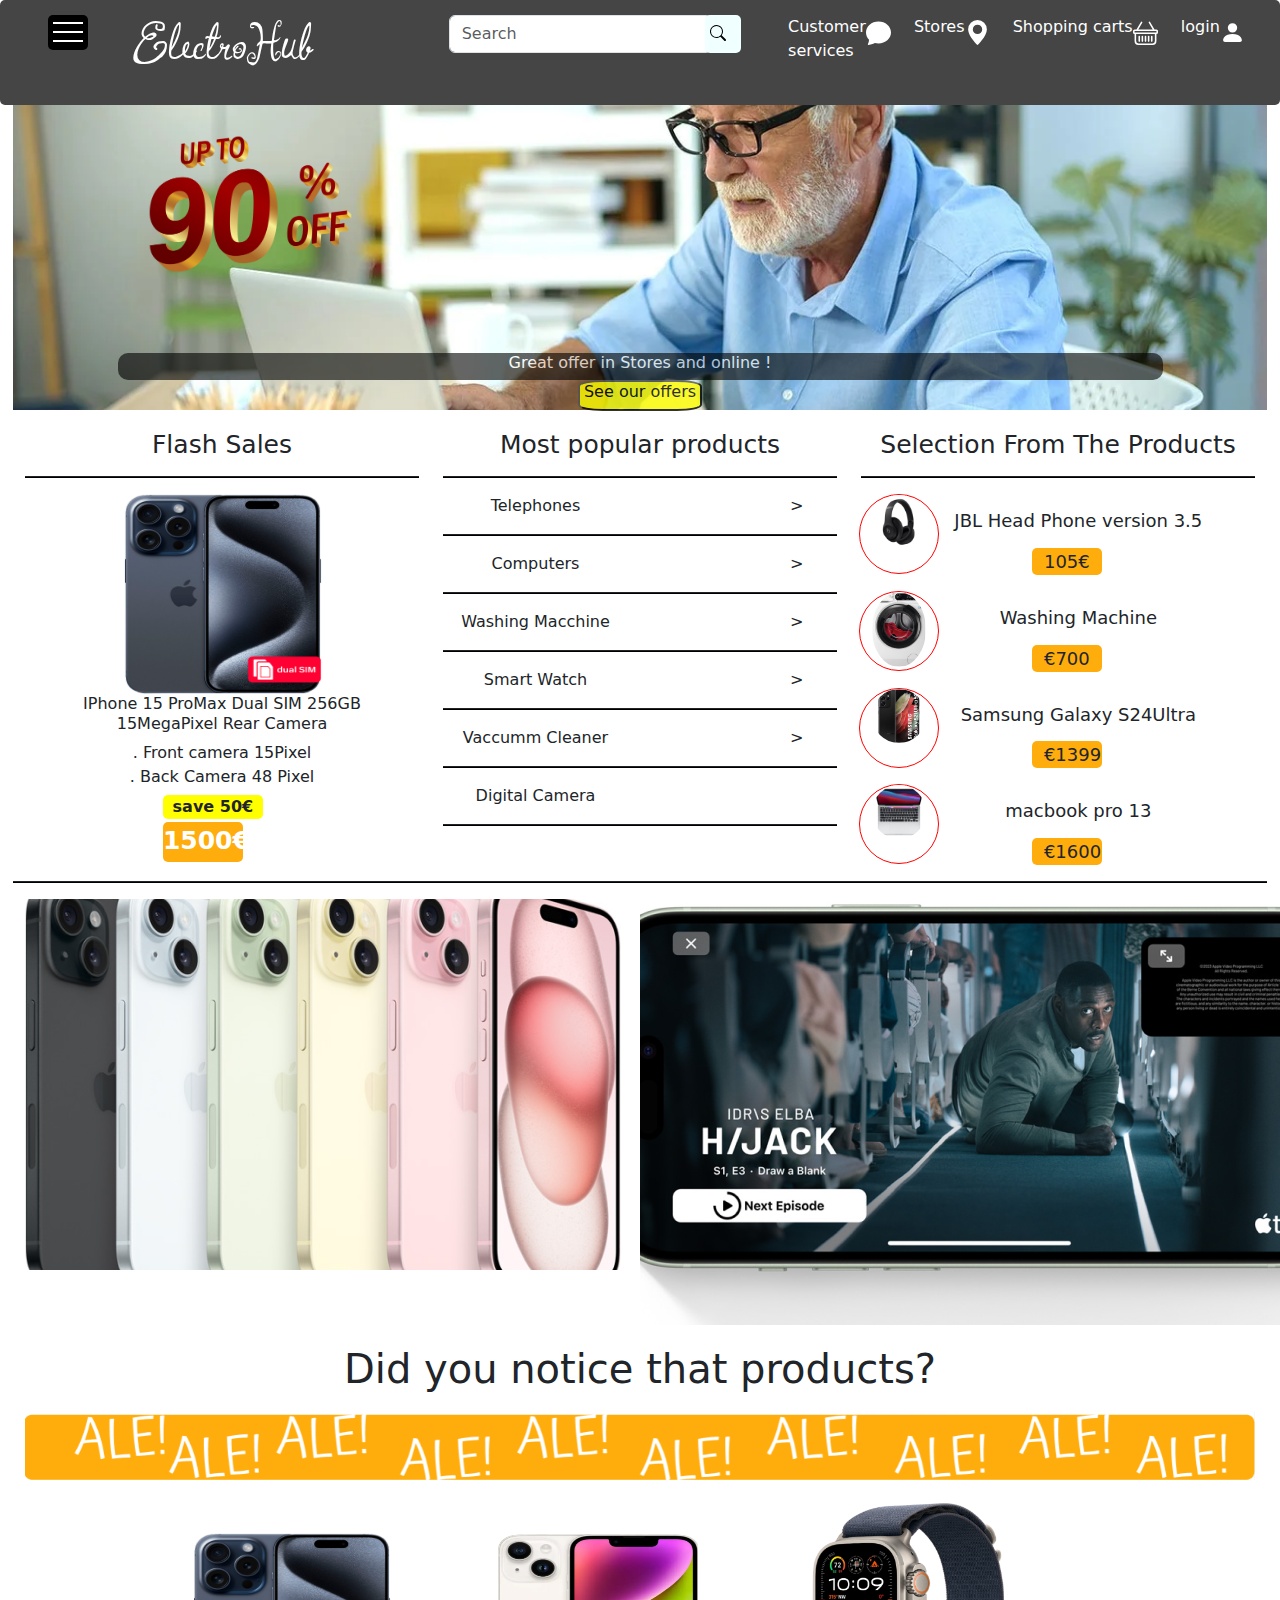
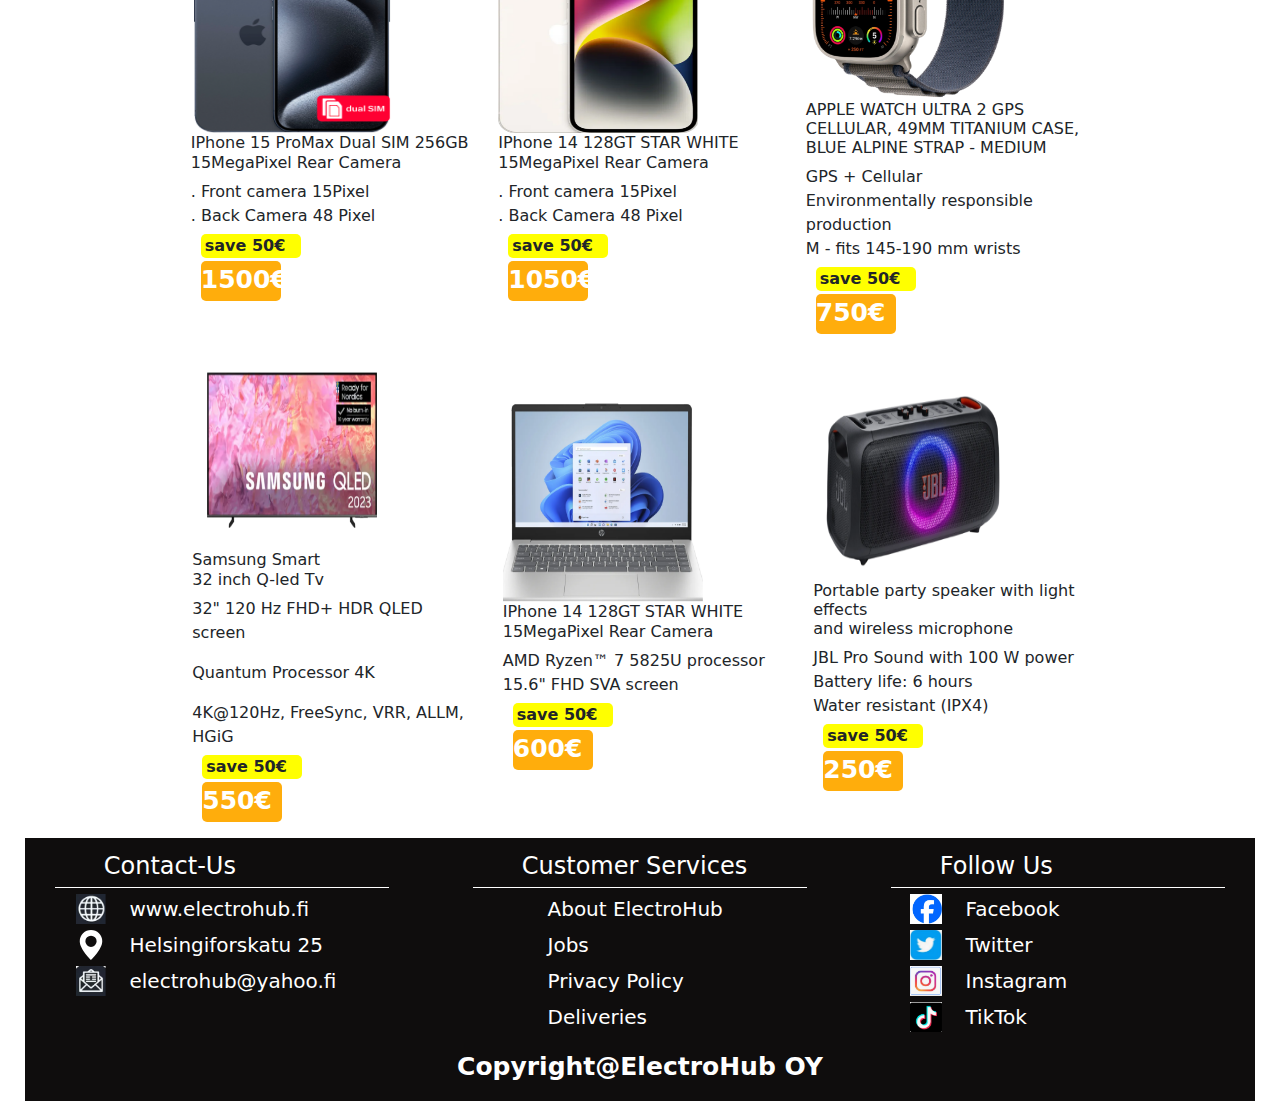
==== index.html @ 31b9b3b4 "git commiting" ====
<!DOCTYPE html>
<html lang="en">
<head>
    <meta charset="UTF-8">
    <meta name="viewport" content="width=device-width, initial-scale=1.0">
    <title>ElectroHub</title>
    <link rel="stylesheet" href="css/bootstrap.min.css">
    <link rel="stylesheet" href="css/bootstrap.css">
    <link rel="stylesheet" href="css/styles.css">
    <link rel="preconnect" href="https://fonts.googleapis.com">
    <link rel="preconnect" href="https://fonts.gstatic.com" crossorigin>
    <link href="https://fonts.googleapis.com/css2?family=Ingrid+Darling&display=swap" rel="stylesheet">
</head>
<body>

 <!-- The navigation start  -->
  <nav class="row align-content-center" id="nav">

    <!-- logo and the humburger menu -->

    <div class="col-lg-1 col-3 col-sm-1 d-flex justify-content-evenly ">
        <div class="menu-hum ">
               <div class="hmenu-line"></div> 
               <div  class="hmenu-line" ></div>
               <div  class="hmenu-line"></div>
        </div>
    </div>

    <div class="logo col-lg-3 col-5 col-sm-3"><a href="index.html">  ElectroHub</a></div> 

    <!-- adding icon form xsm screen size -->
    <div class="col-4 d-flex d-sm-none d-md-none d-lg-none d-xxl-none">
        <img src="img/person-fill.svg" alt="login option" class="navbar-menu-icon col-6">
        <img src="img/chat-fill.svg" alt="chat with customer" class="navbar-menu-icon col-6">
    </div>
      
    <!-- logo and the humburger menu end  -->

    <!-- search box start  -->

    <div class="col-lg-3 col-10 col-sm-6 ">
         <div class="serach d-flex">
          <input class="form-control me-2" type="search" placeholder="Search" aria-label="Search">
          <div id="search-icon"><img src="img/search (1).svg" alt="search icon"></div>
         </div>
    </div>
    <!-- search box end -->

    <!-- nav menu start  -->
    <div class="col-lg-5  col justify-content-evenly  d-none d-sm-none d-md-none d-lg-flex align-content-center">
         <div class="navbar-menu d-flex">
            <p> Customer <br>services</p>
            <img src="img/chat-fill.svg" alt="img of the svg" class="navbar-menu-icon">

         </div>
         <div class="navbar-menu d-flex" >
            <p>Stores</p>
            <img src="img/geo-alt-fill.svg" alt="img of the location" class="navbar-menu-icon">
         </div>
         <div class="navbar-menu d-flex">
            <p>Shopping carts</p>
            <img src="img/basket.svg" alt="the shopping cart" class="navbar-menu-icon">
         </div>
         <div class="navbar-menu d-flex">
            <p><a href="login.html">login</a></p>
            <img src="img/person-fill.svg" alt="the user login icon" class="navbar-menu-icon">
         </div>
    </div>
    <!-- nav menu end  -->

    <!-- smaller screen nav menu  -->
    <div class="col-2  d-flex d-sm-flex d-md-flex d-lg-none d-xxl-none"> 
      <img src="img/basket.svg" alt="the shopping basket" class="navbar-menu-icon">
      <img src="img/person-fill.svg" alt="login person icon" class="d-none d-sm-flex d-md-flex navbar-menu-icon">
      <img src="img/chat-fill.svg" alt="customer service" class="d-none d-sm-flex d-md-flex navbar-menu-icon">
    </div>
    <!-- smaller screen nav menu end  -->
  </nav>
<!-- Navigation bar end  -->


<!-- body code start -->
  <div id="widerscreen-space">

   <!-- landing page first row start  -->
     <div class="row text-center img-reponsive " id="landing-page-bg-img">
       <div ><img src="img/discount.png" class="img-fluid col-2  " id="discount-img" alt="discount image " ></div>
       <div class="col-10 text-center" id="h1forimg" ><h1 > Great offer in Stores and online !</h1></div>
       <div id="hello"><button ><h6>See our offers</h6></button></div>
     </div>
    <!-- landing page first row end  -->

    <!-- second row of the body start  -->
      <div class="row second-row">

        <!-- first coloum flash sales -->
        <div class="col-12 col-sm-6 col-md-6 col-lg-4  text-center">
          <h1 id="heading-of-second-row">Flash Sales</h1>
          <hr>
          <img src="img/iphone15pro.png" id="iphone" class="img-fluid" alt="Iphone 15 promax">
          <h6>IPhone 15 ProMax  Dual SIM 256GB <br>15MegaPixel Rear Camera</h6>
           <p id="items-features">. Front camera 15Pixel <br>. Back Camera 48 Pixel</p>
           <div id="prices">
            <p >save 50€</p>
           </div>
          <div>
            <p id="pricess">1500€</p>
          </div>
           

          </div>
        <!-- first column flash sales end  -->

            <!-- second  column of the row start from here  -->
        <div class="col-12 col-sm-6 col-md-6 col-lg-4 text-center second-body-second-column">
           <h1 id="heading-of-second-row">Most popular products</h1>
           <hr>
          <div class="row">
            <p class="col-6">Telephones </p>
            <p class="col-3"></p>
            <p class="col-3 click">><p>
          </div>
           <hr>
           <div class="row">
            <p class="col-6">Computers </p>
            <p class="col-3"></p>
            <p class="col-3 click">><p>
            </div>
           <hr>
           <div class="row">
            <p class="col-6">Washing Macchine </p>
            <p class="col-3"></p>
            <p class="col-3 click">><p>
            </div>
           <hr>
           <div class="row">
            <p class="col-6">Smart Watch </p>
            <p class="col-3"></p>
            <p class="col-3 click">><p>
            </div>
           <hr>
           <div class="row">
            <p class="col-6">Vaccumm Cleaner</p>
            <p class="col-3"></p>
            <p class="col-3 click">><p>
            </div>
           <hr>
           <div class="row">
            <p class="col-6">Digital Camera</p>
            <p class="col-3"></p>
            <p class="col-3 click"><a href="img/iphone.jpeg">></a><p>
            </div>
           <hr>
        </div>
        <!-- end of the second column of secornd row  -->

        <!-- start the third column of  second row  -->
        <div class="col-12 col-sm-12 col-md-12 col-lg-4 text-center">
           <h1 id="heading-of-second-row">Selection From The Products</h1>
           <hr>
           <!-- headphone and its description  -->

           <div class="row">
                <div id="ovalshape-image" class="col-4 "><img src="img/studioproheadphone.jpg" alt=" image of studio pro headphones" class="img-fluid" ></div>
                <div id="item-description"  class="col-8"> 
                  <p> <h3 >JBL Head Phone version 3.5</h3> </p>
                  <div  class="row">
                    <p class="col-4"></p>
                    <p class="col-4" id="price">105€</p>
                    <p class="col-4"></p>
                  </div>
                </div>
           </div>
             
           <!-- washing machine code  -->
           <div class="row">
             <div id="ovalshape-image" class="col-4 "><img src="img/washingMachine.png" alt=" image of studio pro washingmachine" class="img-fluid" ></div>
             <div id="item-description"  class="col-8"> 
               <p> <h3 >Washing Machine</h3> </p>
               <div  class="row">
                <p class="col-4"></p>
                <p class="col-4" id="price">€700</p>
                <p class="col-4"></p>
               </div>
             </div>
           </div>

           <!-- Samsung galaxy  -->
           <div class="row">
            <div id="ovalshape-image" class="col-4 "><img src="img/samsung.jpg" alt=" image of studio pro headphones" class="img-fluid" ></div>
            <div id="item-description"  class="col-8"> 
              <p> <h3 >Samsung Galaxy S24Ultra</h3> </p>
              <div  class="row">
               <p class="col-4"></p>
               <p class="col-4" id="price">€1399</p>
               <p class="col-4"></p>
              </div>
            </div>
          </div>

          <!-- macbook pro  -->
          <div class="row">
            <div id="ovalshape-image" class="col-4 "><img src="img/macbookpro13M18GB256GBSSD.jpg" alt=" image of macbookpro" class="img-fluid" ></div>
            <div id="item-description"  class="col-8"> 
              <p> <h3 >macbook pro 13</h3> </p>
              <div  class="row">
               <p class="col-4"></p>
               <p class="col-4" id="price">€1600</p>
               <p class="col-4"></p>
              </div>
            </div>
          </div>

        <!-- third  end of third column of the second  row -->
      
      </div>
    <!-- seond row of the body end  -->
    <hr>


    <!-- third row of the body start where is picture of phone will appear  -->
    <div class="row">
       <div class="col-lg-6 col-12 img-fluid" id="third-row-img"><img src="img/iphone2.png" alt="this is the picture of the iagepnone on landing p"></div>
       <div class="col-lg-6 d-none d-sm-none d-md-none d-lg-flex img-fluid"><img src="img/iphone3.png" alt="this is the picture of the iagepnone on landing p"></div>
    </div>
    <!-- this is the end of the third row  -->
    <div class="text-center" id="notice-products">
      <h1>Did you notice that products?</h1>
    </div>
    <div id="ale">
      <img src="img/ale.png" class="img-fluid" alt="this is the ale ale picture">
    </div>
    <!-- forth row start from here  -->
    
    <!-- forth row first column  -->
   
    <div class="row justify-content-center align-items-center " id="moving-center">
       <!-- items1 -->
      <div class="col-12 col-md-6 col-lg-3 justify-content-center align-content-center">
       <img src="img/iphone15pro.png" id="iphone" class="img-fluid" alt="Iphone 15 promax">
          <h6>IPhone 15 ProMax  Dual SIM 256GB <br>15MegaPixel Rear Camera</h6>
           <p id="items-features">. Front camera 15Pixel <br>. Back Camera 48 Pixel</p>
           <div id="tprices">
            <p >save 50€</p>
           </div>
          <div>
            <p id="tpricess">1500€</p>
          </div>
      </div>
      <!-- end first items  -->

      <!-- items 2 -->
       <div class="col-12 col-md-6 col-lg-3 justify-content-center align-content-center">
         <img src="img/APPLE IPHONE 14 128 GT STAR WHITE.png" id="iphone" class="img-fluid" alt="Iphone 14">
           <h6>IPhone 14 128GT STAR WHITE <br>15MegaPixel Rear Camera</h6>
            <p id="items-features">. Front camera 15Pixel <br>. Back Camera 48 Pixel</p>
            <div id="tprices">
             <p >save 50€</p>
            </div>
           <div>
             <p id="tpricess">1050€</p>
           </div>
       </div>
      <!-- items2 end  -->

      <!-- items3 start  -->
        <div class="col-12 col-md-6 col-lg-3 justify-content-center align-content-center">
         <img src="img/Smart-watches.png" id="iphone" class="img-fluid" alt="Smart watch">
           <h6>APPLE WATCH ULTRA 2 GPS <br>CELLULAR, 49MM TITANIUM CASE, BLUE ALPINE STRAP - MEDIUM</h6>
            <p id="items-features">GPS + Cellular <br>Environmentally responsible production<br>
              M - fits 145-190 mm wrists</p>
            <div id="tprices">
             <p >save 50€</p>
            </div>
           <div>
             <p id="tpricess">750€</p>
           </div>
       </div>

       <!-- items3 end -->
    </div>
    
    <!-- forth row end here  -->
  </div>
  <!-- fifth row of the vody start  -->
  <div class="row justify-content-center align-items-center " id="moving-center">
    <!-- items1 -->
   <div class="col-12 col-md-6 col-lg-3 justify-content-center align-content-center">
    <img src="img/tv.png" id="iphone" class="img-fluid" alt="Smart tv">
       <h6>Samsung Smart <br> 32 inch Q-led Tv</h6>
        <p id="items-features">32" 120 Hz FHD+ HDR QLED screen</p>
        <p>Quantum Processor 4K</p>
        <p>4K@120Hz, FreeSync, VRR, ALLM, HGiG</p>
        <p></p>
        <div id="tprices">
         <p >save 50€</p>
        </div>
       <div>
         <p id="tpricess">550€</p>
       </div>
   </div>
   <!-- end first items  -->

   <!-- items 2 -->
    <div class="col-12 col-md-6 col-lg-3 justify-content-center align-content-center">
      <img src="img/HP Laptop 14-em0008no 14 laptop, Win 11 .png" id="iphone" class="img-fluid" alt="Hp laptops">
        <h6>IPhone 14 128GT STAR WHITE <br>15MegaPixel Rear Camera</h6>
         <p id="items-features">AMD Ryzen™ 7 5825U processor<br>15.6" FHD SVA screen</p>
         <div id="tprices">
          <p >save 50€</p>
         </div>
        <div>
          <p id="tpricess">600€</p>
        </div>
    </div>
   <!-- items2 end  -->

   <!-- items3 start  -->
     <div class="col-12 col-md-6 col-lg-3 justify-content-center align-content-center">
      <img src="img/jbl.png" id="iphone" class="img-fluid" alt="JBL Speaker">
        <h6>Portable party speaker with light effects <br>and wireless microphone</h6>
         <p id="items-features">JBL Pro Sound with 100 W power<br>Battery life: 6 hours<br>Water resistant (IPX4)
           </p>
         <div id="tprices">
          <p >save 50€</p>
         </div>
        <div>
          <p id="tpricess">250€</p>
        </div>
    </div>

    <!-- items3 end -->
 </div>
 
  <!-- fifth row of the body end -->
<!-- end of the body -->

<!-- footer codding start -->
    <footer>
      <div class="row "> 
        <div class="col-12 col-md-6 col-lg-4" id="footer-first-row">
          <p id="footer-heading">Contact-Us</p>
         <hr id="hr">
         <!-- website link  -->
         <div  class="row " id="footer-row" >
          <p id="footer-img" class="col-3"><img src="img/Internet.png" alt="logo of internet"></p>
          <a href="index.html" id="footer-text" class="col-9">www.electrohub.fi</a>
         </div>

         <!-- location link  -->
         <div  class="row " id="footer-row" >
          <p id="footer-img" class="col-3"><img src="img/geo-alt-fill.svg" alt="logo of internet"></p>
          <a href="https://www.google.com/maps/@60.178432,24.9462784,11z?entry=ttu" id="footer-text" class="col-9">Helsingiforskatu 25</a>
         </div>
         <!-- email link  -->  
         <div  class="row " id="footer-row" >
          <p id="footer-img" class="col-3"><img src="img/Email.png" alt="logo of internet"></p>
          <a href="mailto:electrohub@yahoo.fi" id="footer-text" class="col-9">electrohub@yahoo.fi</a>
         </div>
        </div>
         <!-- finnish contact us -->
        <!-- starting customer service  -->
         
          <div class="col-12 col-md-6 col-lg-4" id="footer-first-row">
            <p id="footer-heading">Customer Services</p>
            <hr id="hr">
          
           <div  class="row " id="footer-row" >
            <p class="col-3"></p>
            <p id="footer-text" class="col-9">About ElectroHub</p>
           </div>
           <div  class="row " id="footer-row" >
            <p class="col-3"></p>
            <p id="footer-text" class="col-9">Jobs</p>
           </div>
           <div  class="row " id="footer-row" >
            <p class="col-3"></p>
            <p id="footer-text" class="col-9">Privacy Policy</p>
           </div>
           <div  class="row " id="footer-row" >
            <p class="col-3"></p>
            <p id="footer-text" class="col-9">Deliveries</p>
           </div>
          </div>
         <!-- end of the customer service  -->

         <!-- start follow us  -->
         
          <div class="col-12 col-md-6 col-lg-4" id="footer-first-row">
             <p id="footer-heading">Follow Us</p>
            <hr id="hr">
            <!-- facebook link  -->
            <div  class="row " id="footer-row" >
            <p id="footer-img" class="col-3"><img src="img/fb.png" alt="logo of internet"></p>
            <a href="index.html" id="footer-text" class="col-9">Facebook</a>
            </div>
  
           <!-- Twitweer -->
            <div  class="row " id="footer-row" >
            <p id="footer-img" class="col-3"><img src="img/twitter.png" alt="logo of internet"></p>
            <a href="https://www.google.com/maps/@60.178432,24.9462784,11z?entry=ttu" id="footer-text" class="col-9">Twitter</a>
            </div>
            <!-- Instagram   -->
            <div  class="row " id="footer-row" >
            <p id="footer-img" class="col-3"><img src="img/Instagram.png" alt="logo of internet"></p>
            <a href="mailto:electrohub@yahoo.fi" id="footer-text" class="col-9">Instagram</a>
            </div>
            <!-- tiktok -->
            <div  class="row " id="footer-row" >
            <p id="footer-img" class="col-3"><img src="img/Tiktok.png" alt="logo of internet"></p>
            <a href="mailto:electrohub@yahoo.fi" id="footer-text" class="col-9">TikTok</a>
            </div>
          </div>
         <!-- end of the follow us -->
         <div class="col-12 text-center " id="company-copyright">
          <p>Copyright@ElectroHub OY</p>
         </div>
      </div>
      
    </footer>
<!-- footer code end -->



<script src="js/bootstrap.js"></script>
<script src="js/bootstrap.min.js"></script>
</body>
</html>
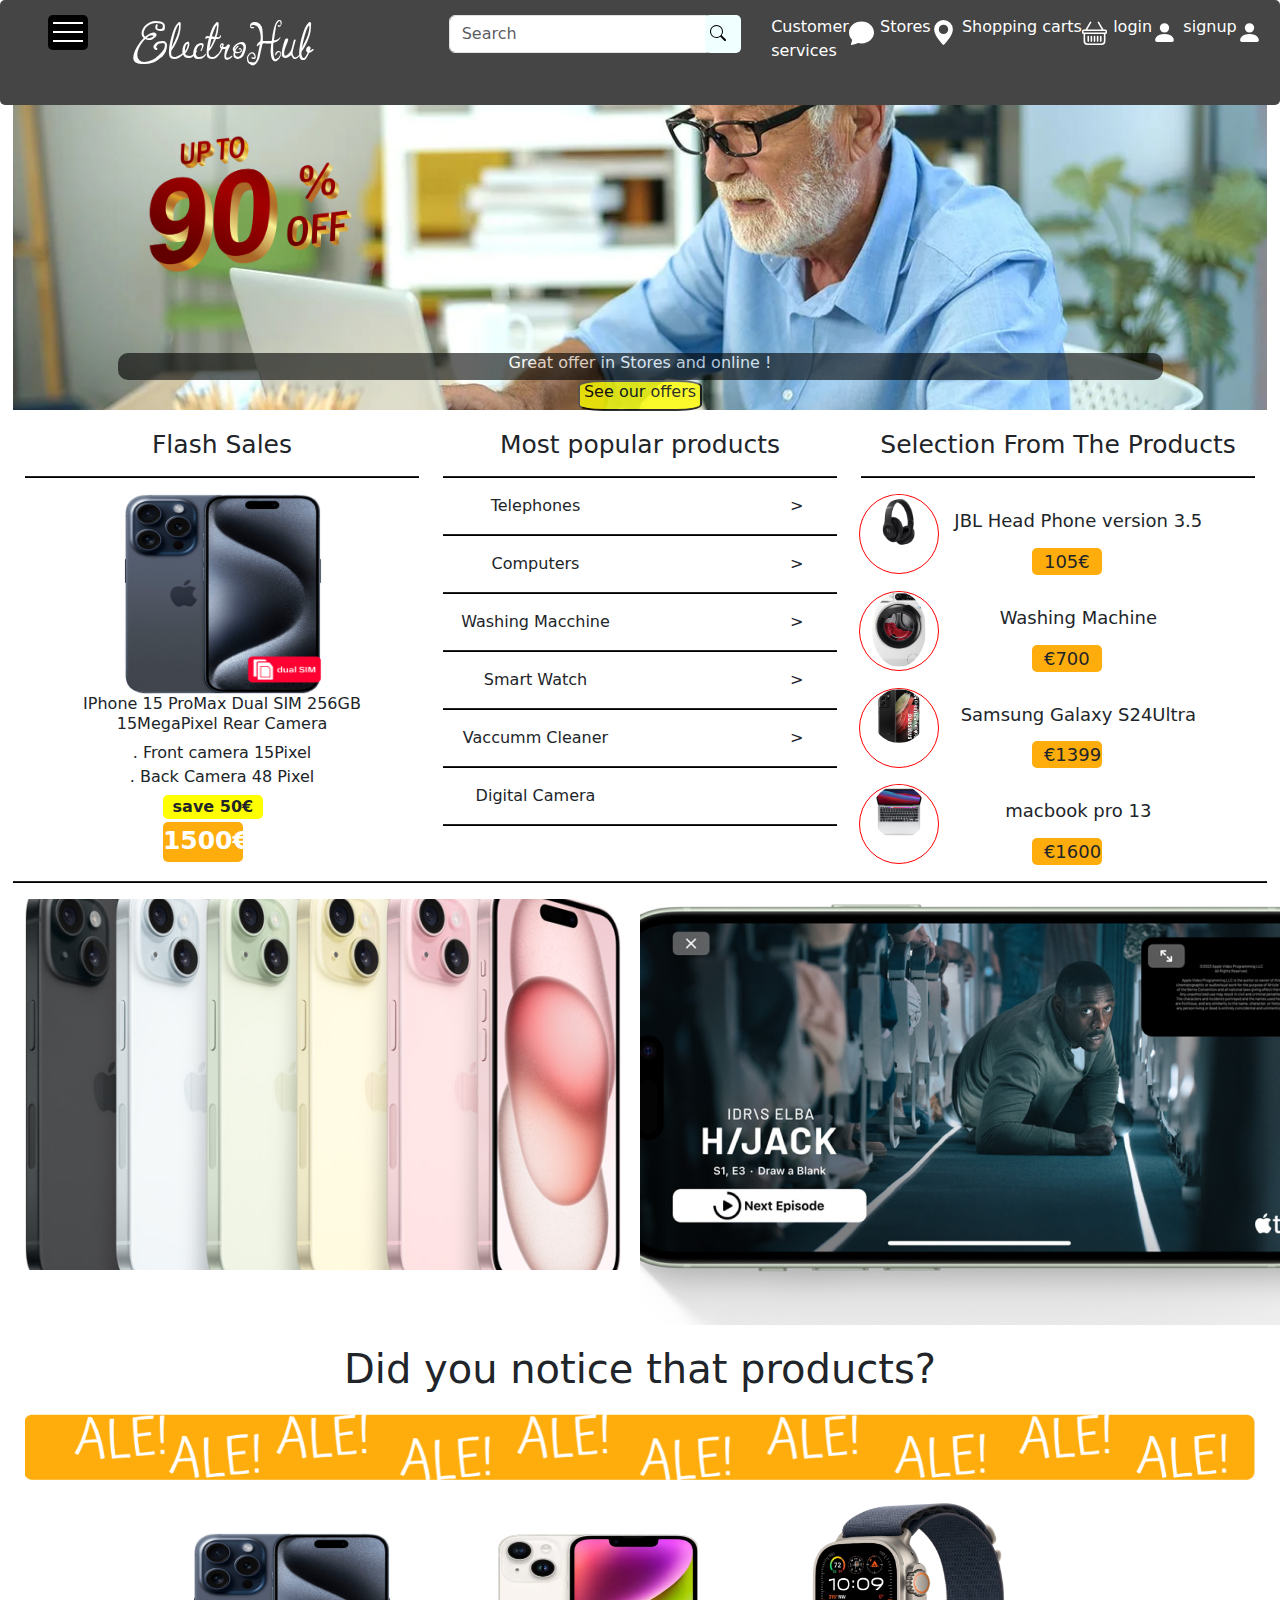
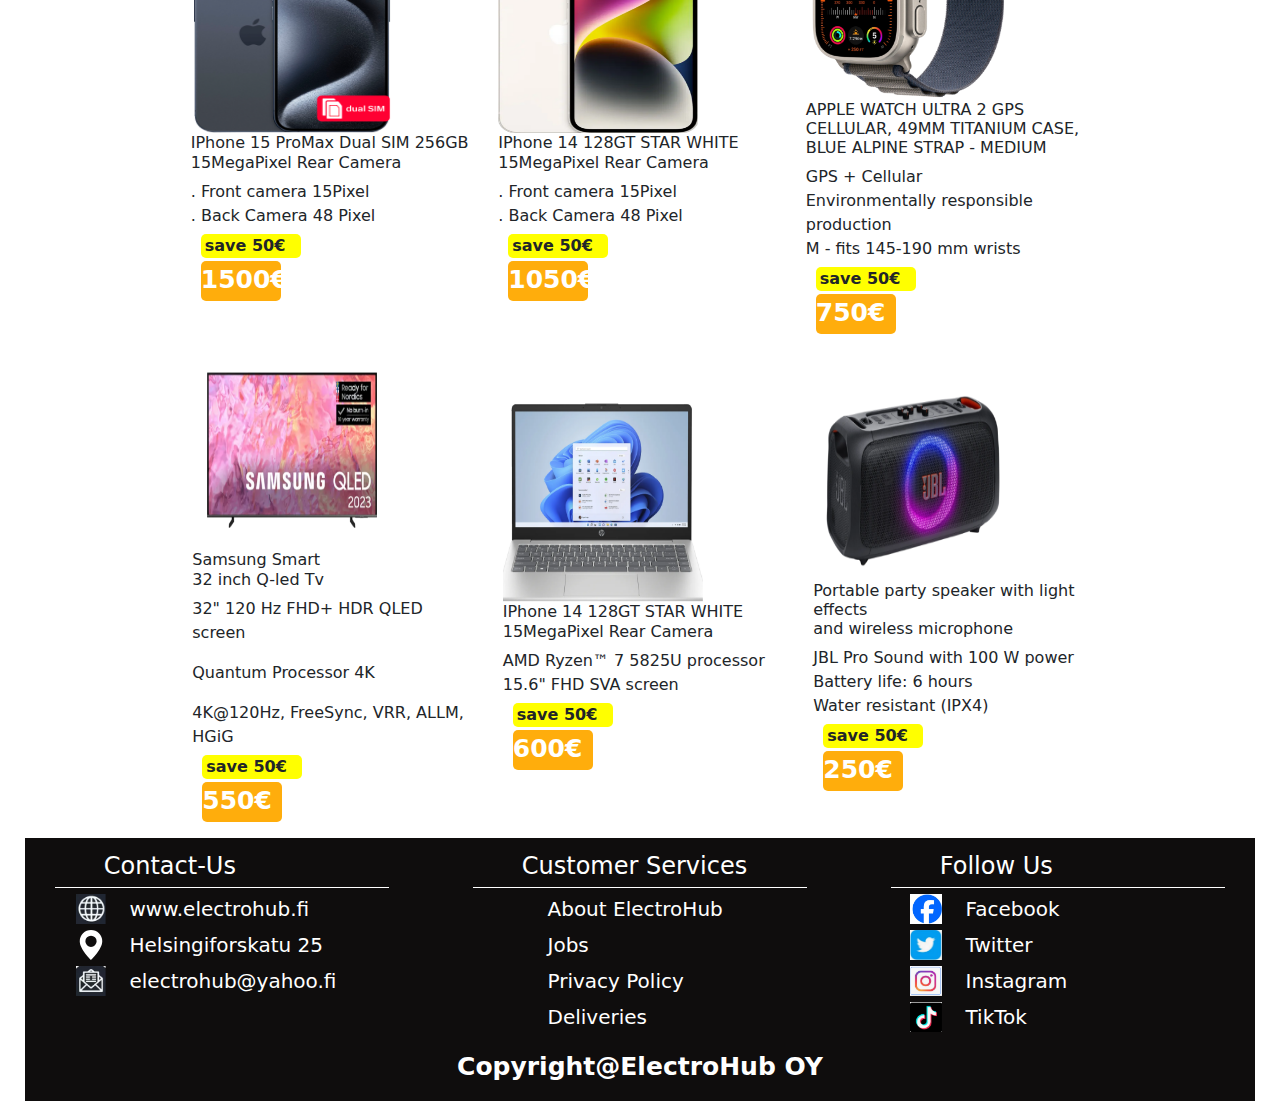
==== commit a51b8874: "all" ====
--- a/index.html
+++ b/index.html
@@ -62,9 +62,17 @@
             <img src="img/basket.svg" alt="the shopping cart" class="navbar-menu-icon">
          </div>
          <div class="navbar-menu d-flex">
-            <p><a href="login.html">login</a></p>
+            <p><a href="login.html">login</a></p> <p></p>
+          
+
             <img src="img/person-fill.svg" alt="the user login icon" class="navbar-menu-icon">
          </div>
+         <div class="navbar-menu d-flex">
+          
+          <p><a href="/Group_26-webprograming/signup.php">signup</a></p>
+
+          <img src="img/person-fill.svg" alt="the user login icon" class="navbar-menu-icon">
+       </div>
     </div>
     <!-- nav menu end  -->
 
@@ -260,6 +268,10 @@
            <div>
              <p id="tpricess">1050€</p>
            </div>
+      
+         
+           
+
        </div>
       <!-- items2 end  -->
 
@@ -424,5 +436,7 @@
 
 <script src="js/bootstrap.js"></script>
 <script src="js/bootstrap.min.js"></script>
+
+
 </body>
 </html>--- a/css/styles.css
+++ b/css/styles.css
@@ -15,7 +15,17 @@
     border-radius: 5px;
 
  }
-    
+
+  .review {
+    text-align: center;
+    margin: 20px;
+}
+
+.review-time {
+    display: block; /* ����ʹ��margin-top�����Ӹ����� */
+    margin-top: 10px;
+}
+  
 
     /* name or the logo of the company */
     .logo {
@@ -373,3 +383,30 @@
 /* end of the footer */
 
 
+/* Login page designing */
+.login-container {
+  max-width: 400px;
+  margin: 100px auto;
+  padding: 20px;
+  background-color: #fff;
+  border-radius: 8px;
+  box-shadow: 0px 0px 10px 0px rgba(0,0,0,0.1);
+}
+.login-form {
+  margin-bottom: 20px;
+}
+.login-btn {
+  background-color: #1877f2;
+  border: none;
+  margin-top: 5px;
+}
+.login-btn:hover {
+  background-color: #1466c1;
+}
+.form-group{
+  margin-top: 10px;
+}
+
+#forgetpassword >a{
+  color: #1877f2;
+}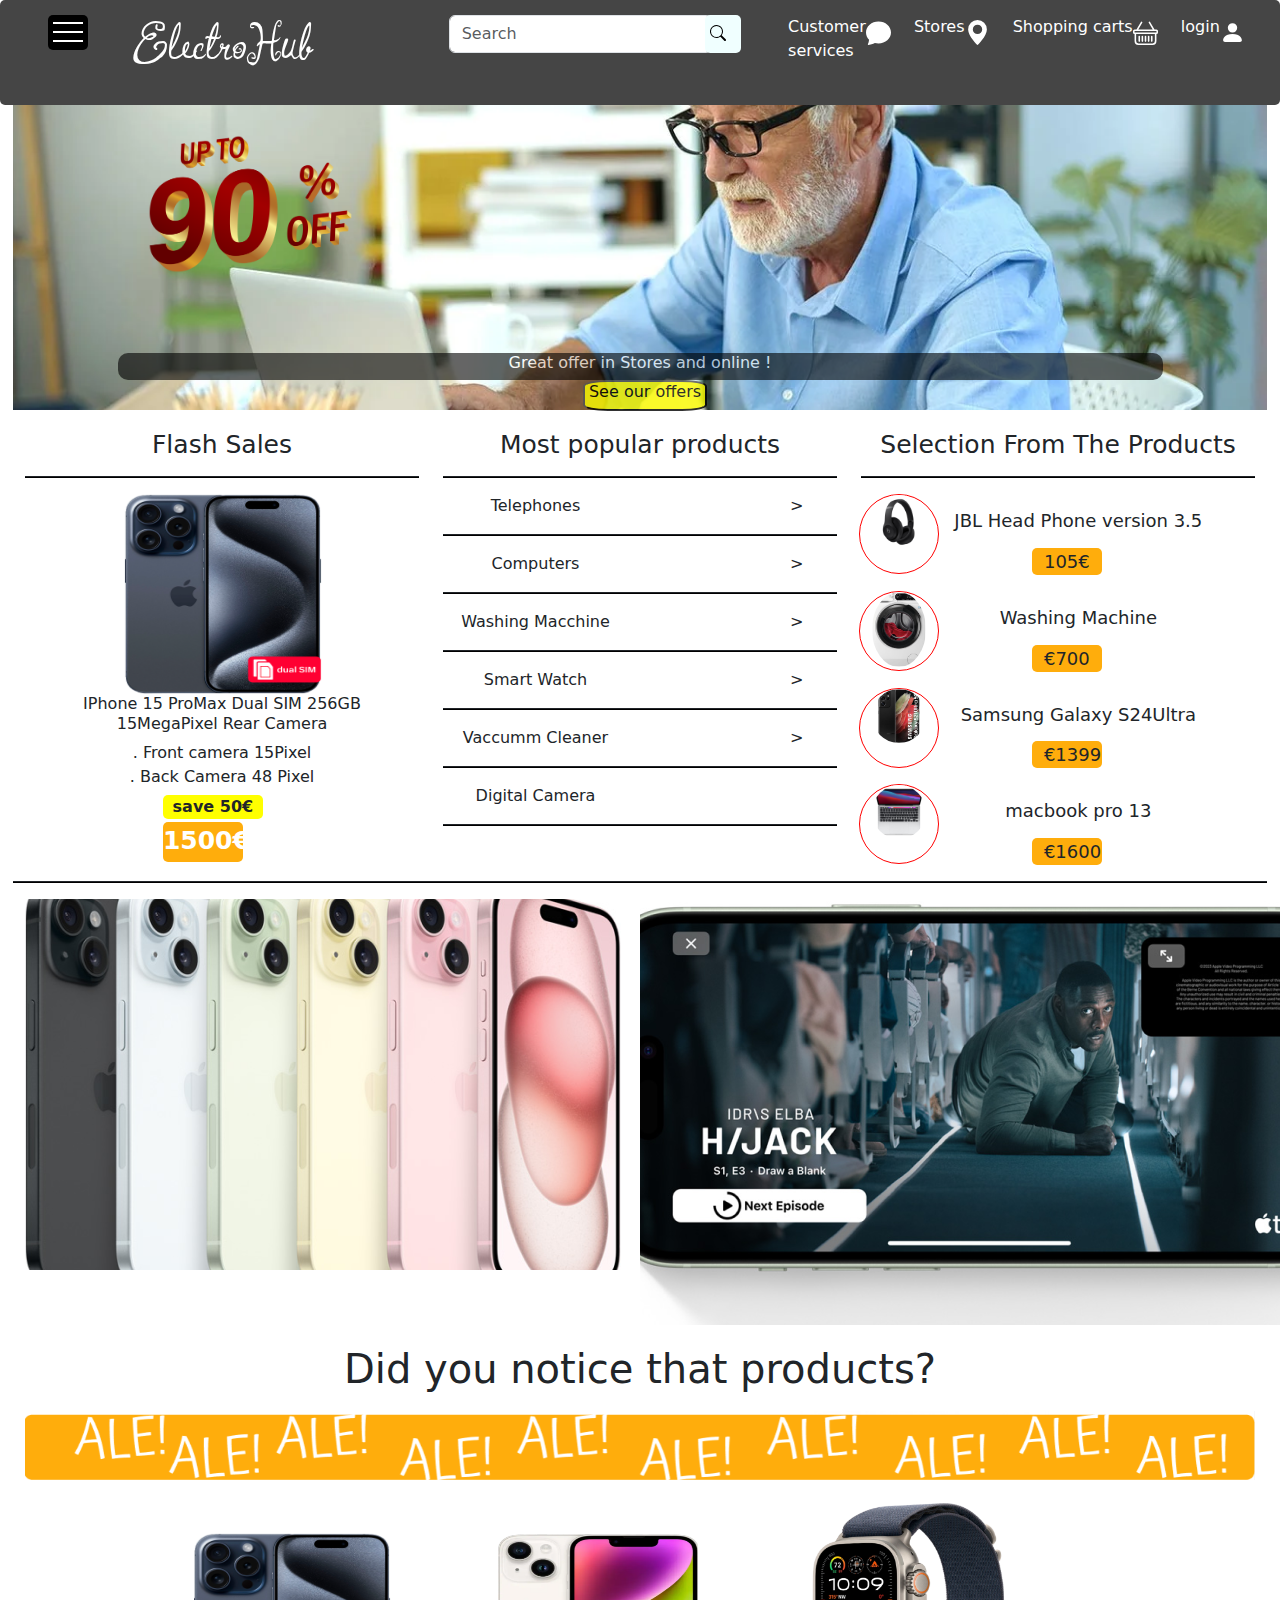
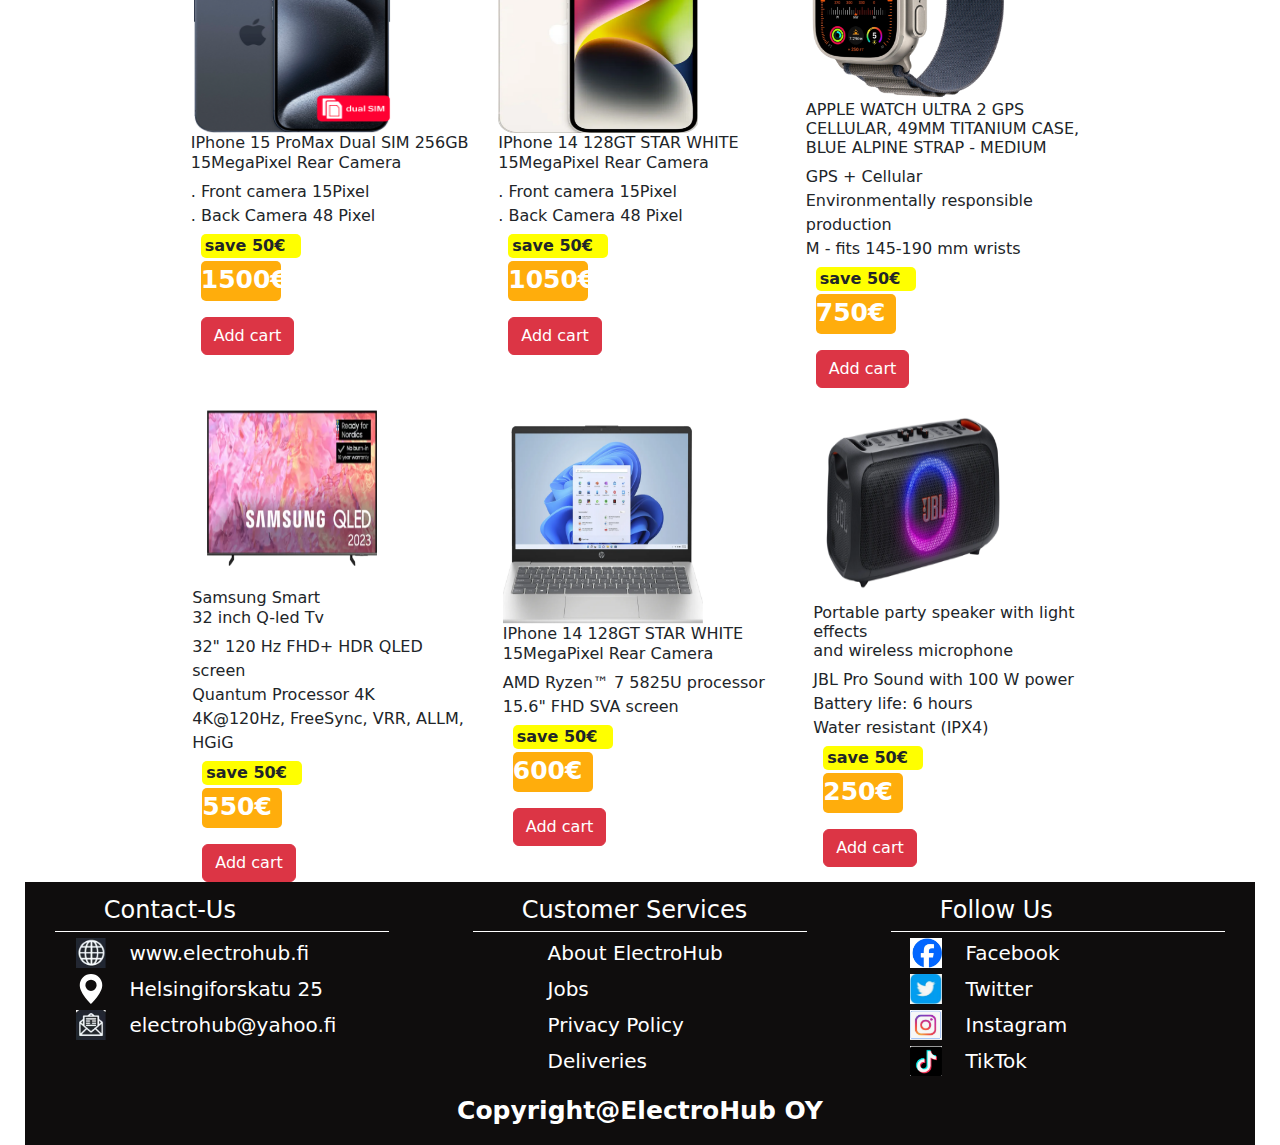
==== commit 46fa3518: "commiting" ====
--- a/index.html
+++ b/index.html
@@ -10,6 +10,18 @@
     <link rel="preconnect" href="https://fonts.googleapis.com">
     <link rel="preconnect" href="https://fonts.gstatic.com" crossorigin>
     <link href="https://fonts.googleapis.com/css2?family=Ingrid+Darling&display=swap" rel="stylesheet">
+    <style>
+   button   {
+    cursor: pointer;
+    margin-left: 10px;
+  }
+  button:active {
+    
+    transform: scale(1.1) !important; 
+    background-color: #fcfc0b !important; 
+    color: black !important;
+  }
+    </style>
 </head>
 <body>
 
@@ -49,8 +61,8 @@
     <!-- nav menu start  -->
     <div class="col-lg-5  col justify-content-evenly  d-none d-sm-none d-md-none d-lg-flex align-content-center">
          <div class="navbar-menu d-flex">
-            <p> Customer <br>services</p>
-            <img src="img/chat-fill.svg" alt="img of the svg" class="navbar-menu-icon">
+          <a href="costomer.php"><p> Customer <br>services</p></a>
+                      <img src="img/chat-fill.svg" alt="img of the svg" class="navbar-menu-icon">
 
          </div>
          <div class="navbar-menu d-flex" >
@@ -58,21 +70,13 @@
             <img src="img/geo-alt-fill.svg" alt="img of the location" class="navbar-menu-icon">
          </div>
          <div class="navbar-menu d-flex">
-            <p>Shopping carts</p>
+            <p><a href="selecteditems.php">Shopping carts</a></p>
             <img src="img/basket.svg" alt="the shopping cart" class="navbar-menu-icon">
          </div>
          <div class="navbar-menu d-flex">
-            <p><a href="login.html">login</a></p> <p></p>
-          
-
+            <p><a href="login.php">login</a></p>
             <img src="img/person-fill.svg" alt="the user login icon" class="navbar-menu-icon">
          </div>
-         <div class="navbar-menu d-flex">
-          
-          <p><a href="/Group_26-webprograming/signup.php">signup</a></p>
-
-          <img src="img/person-fill.svg" alt="the user login icon" class="navbar-menu-icon">
-       </div>
     </div>
     <!-- nav menu end  -->
 
@@ -226,6 +230,7 @@
     <hr>
 
 
+
     <!-- third row of the body start where is picture of phone will appear  -->
     <div class="row">
        <div class="col-lg-6 col-12 img-fluid" id="third-row-img"><img src="img/iphone2.png" alt="this is the picture of the iagepnone on landing p"></div>
@@ -244,50 +249,77 @@
    
     <div class="row justify-content-center align-items-center " id="moving-center">
        <!-- items1 -->
+
+      
       <div class="col-12 col-md-6 col-lg-3 justify-content-center align-content-center">
-       <img src="img/iphone15pro.png" id="iphone" class="img-fluid" alt="Iphone 15 promax">
-          <h6>IPhone 15 ProMax  Dual SIM 256GB <br>15MegaPixel Rear Camera</h6>
-           <p id="items-features">. Front camera 15Pixel <br>. Back Camera 48 Pixel</p>
+        <form class="addItems" action="cart.php" method="POST">
+       <img src="img/iphone15pro.png" id="iphone" class="img-fluid" alt="Iphone 15 promax" name="img">
+          <h6 id="description1">IPhone 15 ProMax  Dual SIM 256GB <br>15MegaPixel Rear Camera</h6>
+          <input type="hidden" name="items[1][description]" value="IPhone 15 ProMax  Dual SIM 256GB 15MegaPixel Rear Camera">
+           <p id="items-features" name="features">. Front camera 15Pixel <br>. Back Camera 48 Pixel</p>
            <div id="tprices">
-            <p >save 50€</p>
+            <p  >save 50€</p>
            </div>
           <div>
             <p id="tpricess">1500€</p>
-          </div>
+            <input type="hidden" name="items[1][price]" value="1500">
+          </div>
+          <button type="submit" class="btn btn-danger" name="submit">Add cart</button>
+        </form>
       </div>
+     
+     
       <!-- end first items  -->
 
       <!-- items 2 -->
+     
        <div class="col-12 col-md-6 col-lg-3 justify-content-center align-content-center">
-         <img src="img/APPLE IPHONE 14 128 GT STAR WHITE.png" id="iphone" class="img-fluid" alt="Iphone 14">
-           <h6>IPhone 14 128GT STAR WHITE <br>15MegaPixel Rear Camera</h6>
-            <p id="items-features">. Front camera 15Pixel <br>. Back Camera 48 Pixel</p>
+        <form class="addItems" action="cart.php" method="POST">
+
+         <img src="img/APPLE IPHONE 14 128 GT STAR WHITE.png" id="iphone" class="img-fluid" alt="Iphone 14" name="img">
+           <h6  id="description2">IPhone 14 128GT STAR WHITE <br>15MegaPixel Rear Camera</h6>
+           <input type="hidden" name="items[2][description]" value="IPhone 14 128GT STAR WHITE <br>15MegaPixel Rear Camera">
+
+            <p id="items-features" name="features">. Front camera 15Pixel <br>. Back Camera 48 Pixel</p>
             <div id="tprices">
              <p >save 50€</p>
             </div>
            <div>
              <p id="tpricess">1050€</p>
-           </div>
-      
-         
+             <input type="hidden" name="price" id="price_input">
+             <input type="hidden" name="items[2][price]" value="1050">
+           </div>
+           <button type="submit" class="btn btn-danger" name="submit">Add cart</button>
+          </form>
+       </div>
+      
+      <!-- items2 end  -->
+
+      <!-- items3 start  -->
+
+      
+        <div class="col-12 col-md-6 col-lg-3 justify-content-center align-content-center">
+          <form class="addItems" action="cart.php" method="POST">
            
 
-       </div>
-      <!-- items2 end  -->
-
-      <!-- items3 start  -->
-        <div class="col-12 col-md-6 col-lg-3 justify-content-center align-content-center">
-         <img src="img/Smart-watches.png" id="iphone" class="img-fluid" alt="Smart watch">
-           <h6>APPLE WATCH ULTRA 2 GPS <br>CELLULAR, 49MM TITANIUM CASE, BLUE ALPINE STRAP - MEDIUM</h6>
-            <p id="items-features">GPS + Cellular <br>Environmentally responsible production<br>
+         <img src="img/Smart-watches.png" id="iphone" class="img-fluid" alt="Smart watch" name="img">
+           <h6 id="description3">APPLE WATCH ULTRA 2 GPS <br>CELLULAR, 49MM TITANIUM CASE, BLUE ALPINE STRAP - MEDIUM</h6>
+           <input type="hidden" name="items[3][description]" value="APPLE WATCH ULTRA 2 GPS <br>CELLULAR, 49MM TITANIUM CASE, BLUE ALPINE STRAP - MEDIUM">
+
+            <p id="items-features" name="features">GPS + Cellular <br>Environmentally responsible production<br>
               M - fits 145-190 mm wrists</p>
             <div id="tprices">
              <p >save 50€</p>
             </div>
            <div>
-             <p id="tpricess">750€</p>
-           </div>
+             <p id="tpricess" name="price">750€</p>
+             <input type="hidden" name="items[3][price]" value="750">
+           </div>
+           <button type="submit" class="btn btn-danger" name="submit">Add cart</button>
+          </form>
        </div>
+
+      
 
        <!-- items3 end -->
     </div>
@@ -297,40 +329,62 @@
   <!-- fifth row of the vody start  -->
   <div class="row justify-content-center align-items-center " id="moving-center">
     <!-- items1 -->
+    
    <div class="col-12 col-md-6 col-lg-3 justify-content-center align-content-center">
-    <img src="img/tv.png" id="iphone" class="img-fluid" alt="Smart tv">
-       <h6>Samsung Smart <br> 32 inch Q-led Tv</h6>
-        <p id="items-features">32" 120 Hz FHD+ HDR QLED screen</p>
-        <p>Quantum Processor 4K</p>
-        <p>4K@120Hz, FreeSync, VRR, ALLM, HGiG</p>
+    <form class="addItems" action="cart.php" method="POST">
+    <img src="img/tv.png" id="iphone" class="img-fluid img" alt="Smart tv" >
+    <input type="hidden" name="img4" id="img_input">
+
+       <h6 id="description4">Samsung Smart <br> 32 inch Q-led Tv</h6>
+       <input type="hidden" name="items[4][description]" value="Samsung Smart <br> 32 inch Q-led Tv">
+       <p id="items-features" name="features">32" 120 Hz FHD+ HDR QLED screen <br>
+        Quantum Processor 4K <br>
+        4K@120Hz, FreeSync, VRR, ALLM, HGiG 
+       </p>
         <p></p>
         <div id="tprices">
-         <p >save 50€</p>
+         <p id="discounts">save 50€</p>
+         <input type="hidden" name="discount" id="discount_input">
         </div>
        <div>
-         <p id="tpricess">550€</p>
-       </div>
+         <p id="tpricess"  class="tpricess" >550€</p>
+         <input type="hidden" name="items[4][price]" value="550">
+        </div>
+       <button type="submit" class="btn btn-danger" name="submit">Add cart</button>
+      </form>
    </div>
+  
    <!-- end first items  -->
 
    <!-- items 2 -->
     <div class="col-12 col-md-6 col-lg-3 justify-content-center align-content-center">
+      <form class="addItems" action="cart.php" method="POST">
       <img src="img/HP Laptop 14-em0008no 14 laptop, Win 11 .png" id="iphone" class="img-fluid" alt="Hp laptops">
-        <h6>IPhone 14 128GT STAR WHITE <br>15MegaPixel Rear Camera</h6>
-         <p id="items-features">AMD Ryzen™ 7 5825U processor<br>15.6" FHD SVA screen</p>
+
+        <h6 id="description5">IPhone 14 128GT STAR WHITE <br>15MegaPixel Rear Camera</h6>
+        <input type="hidden" name="items[5][description]" value="IPhone 14 128GT STAR WHITE <br>15MegaPixel Rear Camera">
+        <p id="items-features">AMD Ryzen™ 7 5825U processor<br>15.6" FHD SVA screen</p>
          <div id="tprices">
           <p >save 50€</p>
          </div>
         <div>
           <p id="tpricess">600€</p>
-        </div>
+          <input type="hidden" name="items[5][price]" value="600">
+        </div>
+        <button type="submit" class="btn btn-danger" name="submit5">Add cart</button>
+      </form>
     </div>
    <!-- items2 end  -->
 
    <!-- items3 start  -->
      <div class="col-12 col-md-6 col-lg-3 justify-content-center align-content-center">
+      <form class="addItems" action="cart.php" method="POST">
       <img src="img/jbl.png" id="iphone" class="img-fluid" alt="JBL Speaker">
-        <h6>Portable party speaker with light effects <br>and wireless microphone</h6>
+        <h6 id="description6">Portable party speaker with light effects <br>and wireless microphone</h6>
+        <input type="hidden" name="items[6][description]" value="Portable party speaker with light effects <br>and wireless microphone">
+
+        <input type="hidden" name="description6" id="description_input">
+
          <p id="items-features">JBL Pro Sound with 100 W power<br>Battery life: 6 hours<br>Water resistant (IPX4)
            </p>
          <div id="tprices">
@@ -338,7 +392,10 @@
          </div>
         <div>
           <p id="tpricess">250€</p>
-        </div>
+          <input type="hidden" name="items[6][price]" value="250">
+        </div>
+        <button type="submit" class="btn btn-danger" name="submit6">Add cart</button>
+      </form>
     </div>
 
     <!-- items3 end -->
@@ -436,6 +493,8 @@
 
 <script src="js/bootstrap.js"></script>
 <script src="js/bootstrap.min.js"></script>
+<script src="datavalidation.js"></script>
+
 
 
 </body>
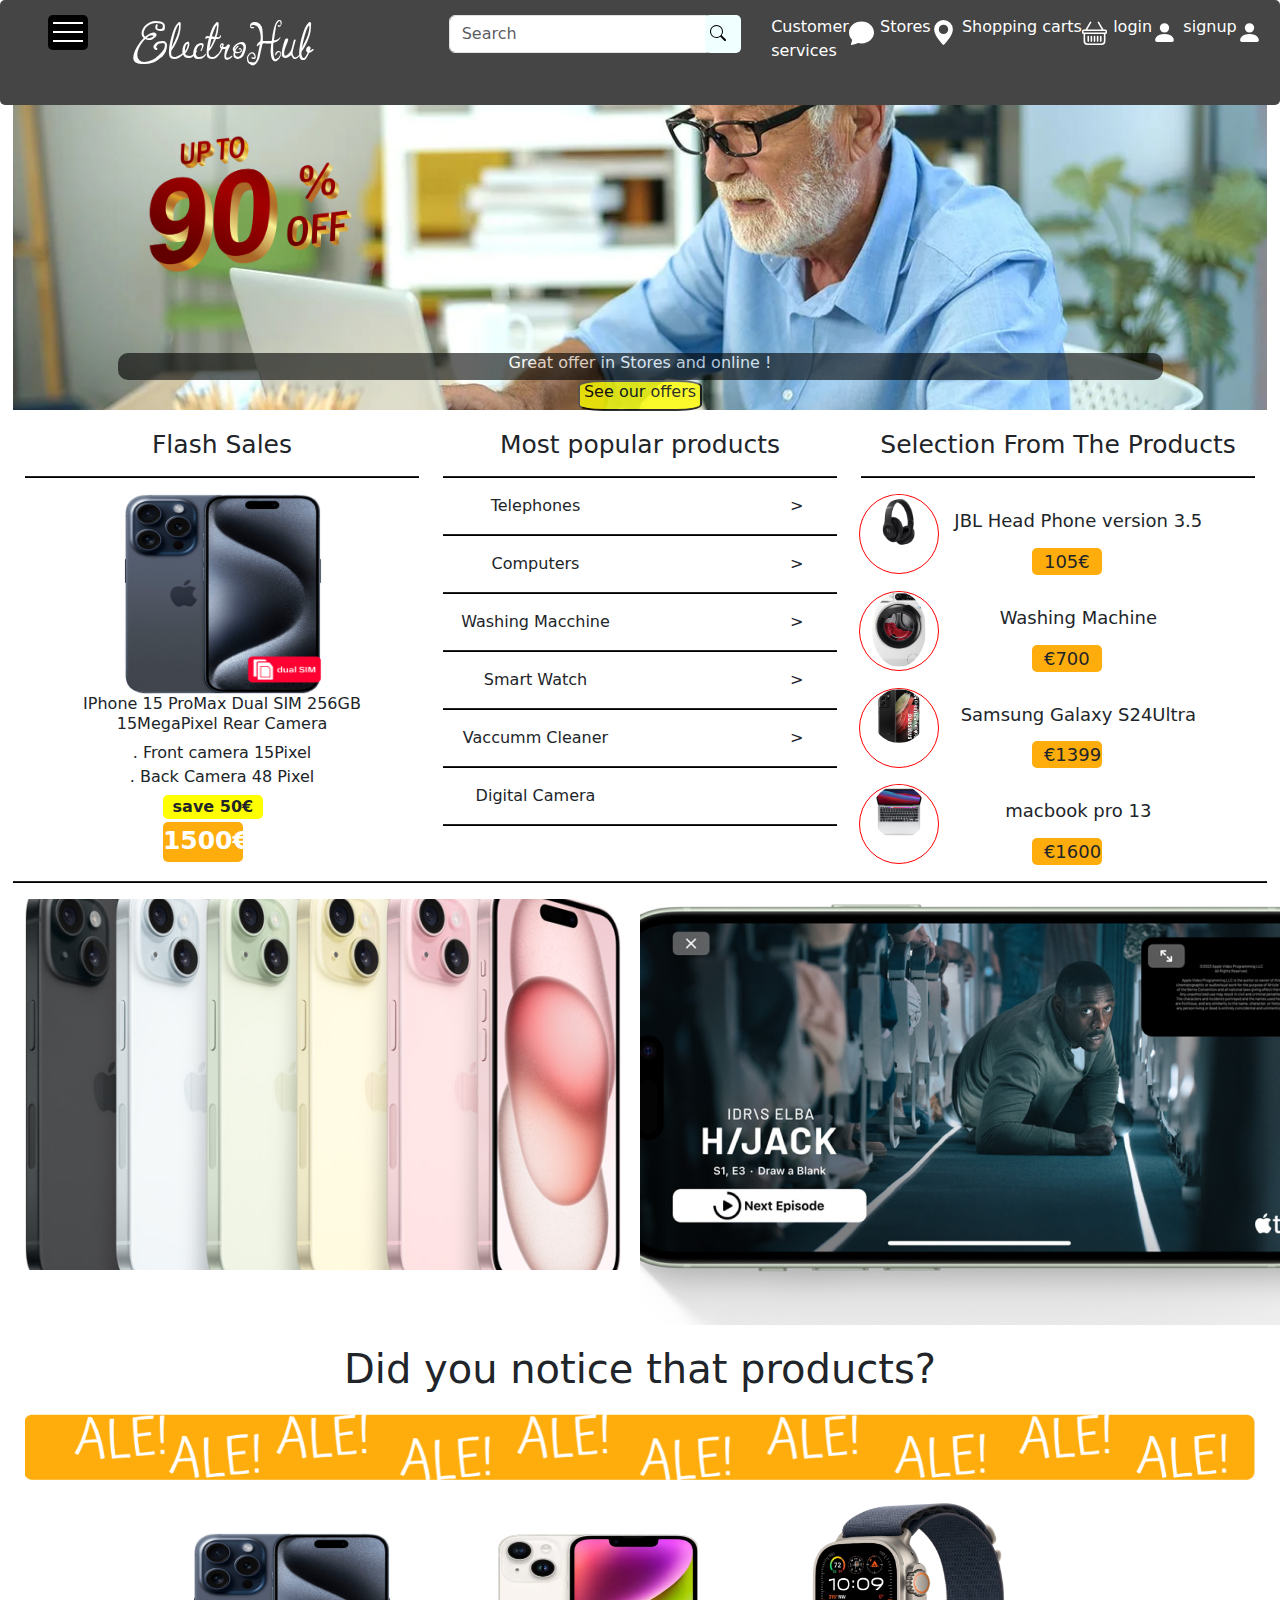
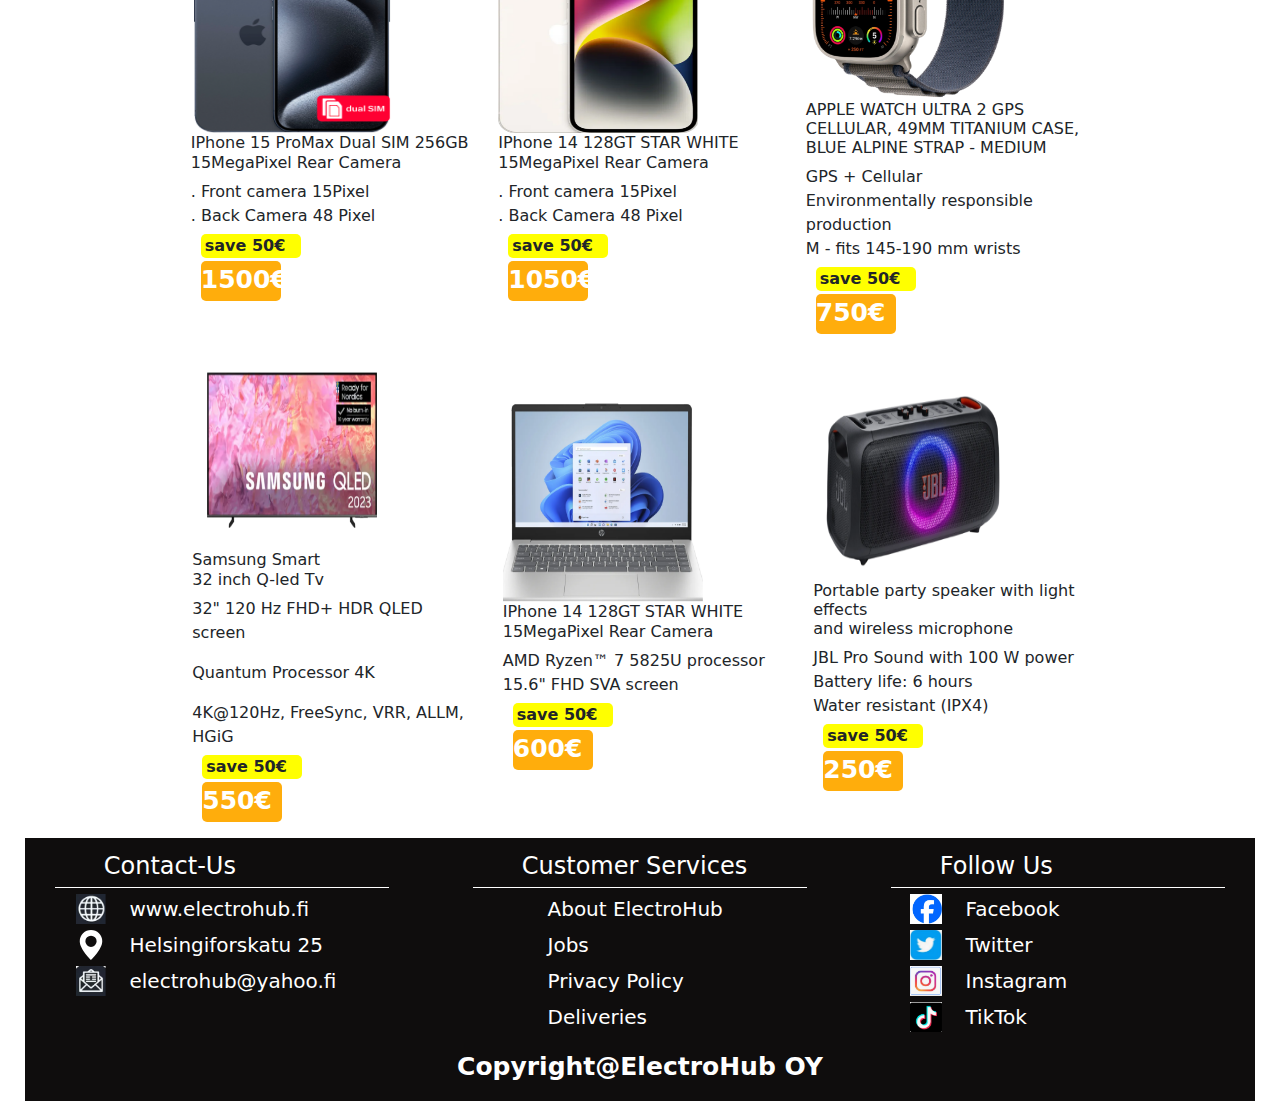
==== commit 3b3bf4b4: "yz" ====
--- a/index.html
+++ b/index.html
@@ -10,18 +10,6 @@
     <link rel="preconnect" href="https://fonts.googleapis.com">
     <link rel="preconnect" href="https://fonts.gstatic.com" crossorigin>
     <link href="https://fonts.googleapis.com/css2?family=Ingrid+Darling&display=swap" rel="stylesheet">
-    <style>
-   button   {
-    cursor: pointer;
-    margin-left: 10px;
-  }
-  button:active {
-    
-    transform: scale(1.1) !important; 
-    background-color: #fcfc0b !important; 
-    color: black !important;
-  }
-    </style>
 </head>
 <body>
 
@@ -61,8 +49,8 @@
     <!-- nav menu start  -->
     <div class="col-lg-5  col justify-content-evenly  d-none d-sm-none d-md-none d-lg-flex align-content-center">
          <div class="navbar-menu d-flex">
-          <a href="costomer.php"><p> Customer <br>services</p></a>
-                      <img src="img/chat-fill.svg" alt="img of the svg" class="navbar-menu-icon">
+            <p> Customer <br>services</p>
+            <img src="img/chat-fill.svg" alt="img of the svg" class="navbar-menu-icon">
 
          </div>
          <div class="navbar-menu d-flex" >
@@ -70,13 +58,21 @@
             <img src="img/geo-alt-fill.svg" alt="img of the location" class="navbar-menu-icon">
          </div>
          <div class="navbar-menu d-flex">
-            <p><a href="selecteditems.php">Shopping carts</a></p>
+            <p>Shopping carts</p>
             <img src="img/basket.svg" alt="the shopping cart" class="navbar-menu-icon">
          </div>
          <div class="navbar-menu d-flex">
-            <p><a href="login.php">login</a></p>
+            <p><a href="login.html">login</a></p> <p></p>
+          
+
             <img src="img/person-fill.svg" alt="the user login icon" class="navbar-menu-icon">
          </div>
+         <div class="navbar-menu d-flex">
+          
+          <p><a href="/Group_26-webprograming/signup.php">signup</a></p>
+
+          <img src="img/person-fill.svg" alt="the user login icon" class="navbar-menu-icon">
+       </div>
     </div>
     <!-- nav menu end  -->
 
@@ -230,7 +226,6 @@
     <hr>
 
 
-
     <!-- third row of the body start where is picture of phone will appear  -->
     <div class="row">
        <div class="col-lg-6 col-12 img-fluid" id="third-row-img"><img src="img/iphone2.png" alt="this is the picture of the iagepnone on landing p"></div>
@@ -249,77 +244,50 @@
    
     <div class="row justify-content-center align-items-center " id="moving-center">
        <!-- items1 -->
-
-      
       <div class="col-12 col-md-6 col-lg-3 justify-content-center align-content-center">
-        <form class="addItems" action="cart.php" method="POST">
-       <img src="img/iphone15pro.png" id="iphone" class="img-fluid" alt="Iphone 15 promax" name="img">
-          <h6 id="description1">IPhone 15 ProMax  Dual SIM 256GB <br>15MegaPixel Rear Camera</h6>
-          <input type="hidden" name="items[1][description]" value="IPhone 15 ProMax  Dual SIM 256GB 15MegaPixel Rear Camera">
-           <p id="items-features" name="features">. Front camera 15Pixel <br>. Back Camera 48 Pixel</p>
+       <img src="img/iphone15pro.png" id="iphone" class="img-fluid" alt="Iphone 15 promax">
+          <h6>IPhone 15 ProMax  Dual SIM 256GB <br>15MegaPixel Rear Camera</h6>
+           <p id="items-features">. Front camera 15Pixel <br>. Back Camera 48 Pixel</p>
            <div id="tprices">
-            <p  >save 50€</p>
+            <p >save 50€</p>
            </div>
           <div>
             <p id="tpricess">1500€</p>
-            <input type="hidden" name="items[1][price]" value="1500">
-          </div>
-          <button type="submit" class="btn btn-danger" name="submit">Add cart</button>
-        </form>
+          </div>
       </div>
-     
-     
       <!-- end first items  -->
 
       <!-- items 2 -->
-     
        <div class="col-12 col-md-6 col-lg-3 justify-content-center align-content-center">
-        <form class="addItems" action="cart.php" method="POST">
-
-         <img src="img/APPLE IPHONE 14 128 GT STAR WHITE.png" id="iphone" class="img-fluid" alt="Iphone 14" name="img">
-           <h6  id="description2">IPhone 14 128GT STAR WHITE <br>15MegaPixel Rear Camera</h6>
-           <input type="hidden" name="items[2][description]" value="IPhone 14 128GT STAR WHITE <br>15MegaPixel Rear Camera">
-
-            <p id="items-features" name="features">. Front camera 15Pixel <br>. Back Camera 48 Pixel</p>
+         <img src="img/APPLE IPHONE 14 128 GT STAR WHITE.png" id="iphone" class="img-fluid" alt="Iphone 14">
+           <h6>IPhone 14 128GT STAR WHITE <br>15MegaPixel Rear Camera</h6>
+            <p id="items-features">. Front camera 15Pixel <br>. Back Camera 48 Pixel</p>
             <div id="tprices">
              <p >save 50€</p>
             </div>
            <div>
              <p id="tpricess">1050€</p>
-             <input type="hidden" name="price" id="price_input">
-             <input type="hidden" name="items[2][price]" value="1050">
-           </div>
-           <button type="submit" class="btn btn-danger" name="submit">Add cart</button>
-          </form>
+           </div>
+      
+         
+           
+
        </div>
-      
       <!-- items2 end  -->
 
       <!-- items3 start  -->
-
-      
         <div class="col-12 col-md-6 col-lg-3 justify-content-center align-content-center">
-          <form class="addItems" action="cart.php" method="POST">
-           
-
-         <img src="img/Smart-watches.png" id="iphone" class="img-fluid" alt="Smart watch" name="img">
-           <h6 id="description3">APPLE WATCH ULTRA 2 GPS <br>CELLULAR, 49MM TITANIUM CASE, BLUE ALPINE STRAP - MEDIUM</h6>
-           <input type="hidden" name="items[3][description]" value="APPLE WATCH ULTRA 2 GPS <br>CELLULAR, 49MM TITANIUM CASE, BLUE ALPINE STRAP - MEDIUM">
-
-            <p id="items-features" name="features">GPS + Cellular <br>Environmentally responsible production<br>
+         <img src="img/Smart-watches.png" id="iphone" class="img-fluid" alt="Smart watch">
+           <h6>APPLE WATCH ULTRA 2 GPS <br>CELLULAR, 49MM TITANIUM CASE, BLUE ALPINE STRAP - MEDIUM</h6>
+            <p id="items-features">GPS + Cellular <br>Environmentally responsible production<br>
               M - fits 145-190 mm wrists</p>
             <div id="tprices">
              <p >save 50€</p>
             </div>
            <div>
-             <p id="tpricess" name="price">750€</p>
-             <input type="hidden" name="items[3][price]" value="750">
-           </div>
-           <button type="submit" class="btn btn-danger" name="submit">Add cart</button>
-          </form>
+             <p id="tpricess">750€</p>
+           </div>
        </div>
-
-      
 
        <!-- items3 end -->
     </div>
@@ -329,62 +297,40 @@
   <!-- fifth row of the vody start  -->
   <div class="row justify-content-center align-items-center " id="moving-center">
     <!-- items1 -->
-    
    <div class="col-12 col-md-6 col-lg-3 justify-content-center align-content-center">
-    <form class="addItems" action="cart.php" method="POST">
-    <img src="img/tv.png" id="iphone" class="img-fluid img" alt="Smart tv" >
-    <input type="hidden" name="img4" id="img_input">
-
-       <h6 id="description4">Samsung Smart <br> 32 inch Q-led Tv</h6>
-       <input type="hidden" name="items[4][description]" value="Samsung Smart <br> 32 inch Q-led Tv">
-       <p id="items-features" name="features">32" 120 Hz FHD+ HDR QLED screen <br>
-        Quantum Processor 4K <br>
-        4K@120Hz, FreeSync, VRR, ALLM, HGiG 
-       </p>
+    <img src="img/tv.png" id="iphone" class="img-fluid" alt="Smart tv">
+       <h6>Samsung Smart <br> 32 inch Q-led Tv</h6>
+        <p id="items-features">32" 120 Hz FHD+ HDR QLED screen</p>
+        <p>Quantum Processor 4K</p>
+        <p>4K@120Hz, FreeSync, VRR, ALLM, HGiG</p>
         <p></p>
         <div id="tprices">
-         <p id="discounts">save 50€</p>
-         <input type="hidden" name="discount" id="discount_input">
+         <p >save 50€</p>
         </div>
        <div>
-         <p id="tpricess"  class="tpricess" >550€</p>
-         <input type="hidden" name="items[4][price]" value="550">
-        </div>
-       <button type="submit" class="btn btn-danger" name="submit">Add cart</button>
-      </form>
+         <p id="tpricess">550€</p>
+       </div>
    </div>
-  
    <!-- end first items  -->
 
    <!-- items 2 -->
     <div class="col-12 col-md-6 col-lg-3 justify-content-center align-content-center">
-      <form class="addItems" action="cart.php" method="POST">
       <img src="img/HP Laptop 14-em0008no 14 laptop, Win 11 .png" id="iphone" class="img-fluid" alt="Hp laptops">
-
-        <h6 id="description5">IPhone 14 128GT STAR WHITE <br>15MegaPixel Rear Camera</h6>
-        <input type="hidden" name="items[5][description]" value="IPhone 14 128GT STAR WHITE <br>15MegaPixel Rear Camera">
-        <p id="items-features">AMD Ryzen™ 7 5825U processor<br>15.6" FHD SVA screen</p>
+        <h6>IPhone 14 128GT STAR WHITE <br>15MegaPixel Rear Camera</h6>
+         <p id="items-features">AMD Ryzen™ 7 5825U processor<br>15.6" FHD SVA screen</p>
          <div id="tprices">
           <p >save 50€</p>
          </div>
         <div>
           <p id="tpricess">600€</p>
-          <input type="hidden" name="items[5][price]" value="600">
-        </div>
-        <button type="submit" class="btn btn-danger" name="submit5">Add cart</button>
-      </form>
+        </div>
     </div>
    <!-- items2 end  -->
 
    <!-- items3 start  -->
      <div class="col-12 col-md-6 col-lg-3 justify-content-center align-content-center">
-      <form class="addItems" action="cart.php" method="POST">
       <img src="img/jbl.png" id="iphone" class="img-fluid" alt="JBL Speaker">
-        <h6 id="description6">Portable party speaker with light effects <br>and wireless microphone</h6>
-        <input type="hidden" name="items[6][description]" value="Portable party speaker with light effects <br>and wireless microphone">
-
-        <input type="hidden" name="description6" id="description_input">
-
+        <h6>Portable party speaker with light effects <br>and wireless microphone</h6>
          <p id="items-features">JBL Pro Sound with 100 W power<br>Battery life: 6 hours<br>Water resistant (IPX4)
            </p>
          <div id="tprices">
@@ -392,10 +338,7 @@
          </div>
         <div>
           <p id="tpricess">250€</p>
-          <input type="hidden" name="items[6][price]" value="250">
-        </div>
-        <button type="submit" class="btn btn-danger" name="submit6">Add cart</button>
-      </form>
+        </div>
     </div>
 
     <!-- items3 end -->
@@ -493,8 +436,6 @@
 
 <script src="js/bootstrap.js"></script>
 <script src="js/bootstrap.min.js"></script>
-<script src="datavalidation.js"></script>
-
 
 
 </body>
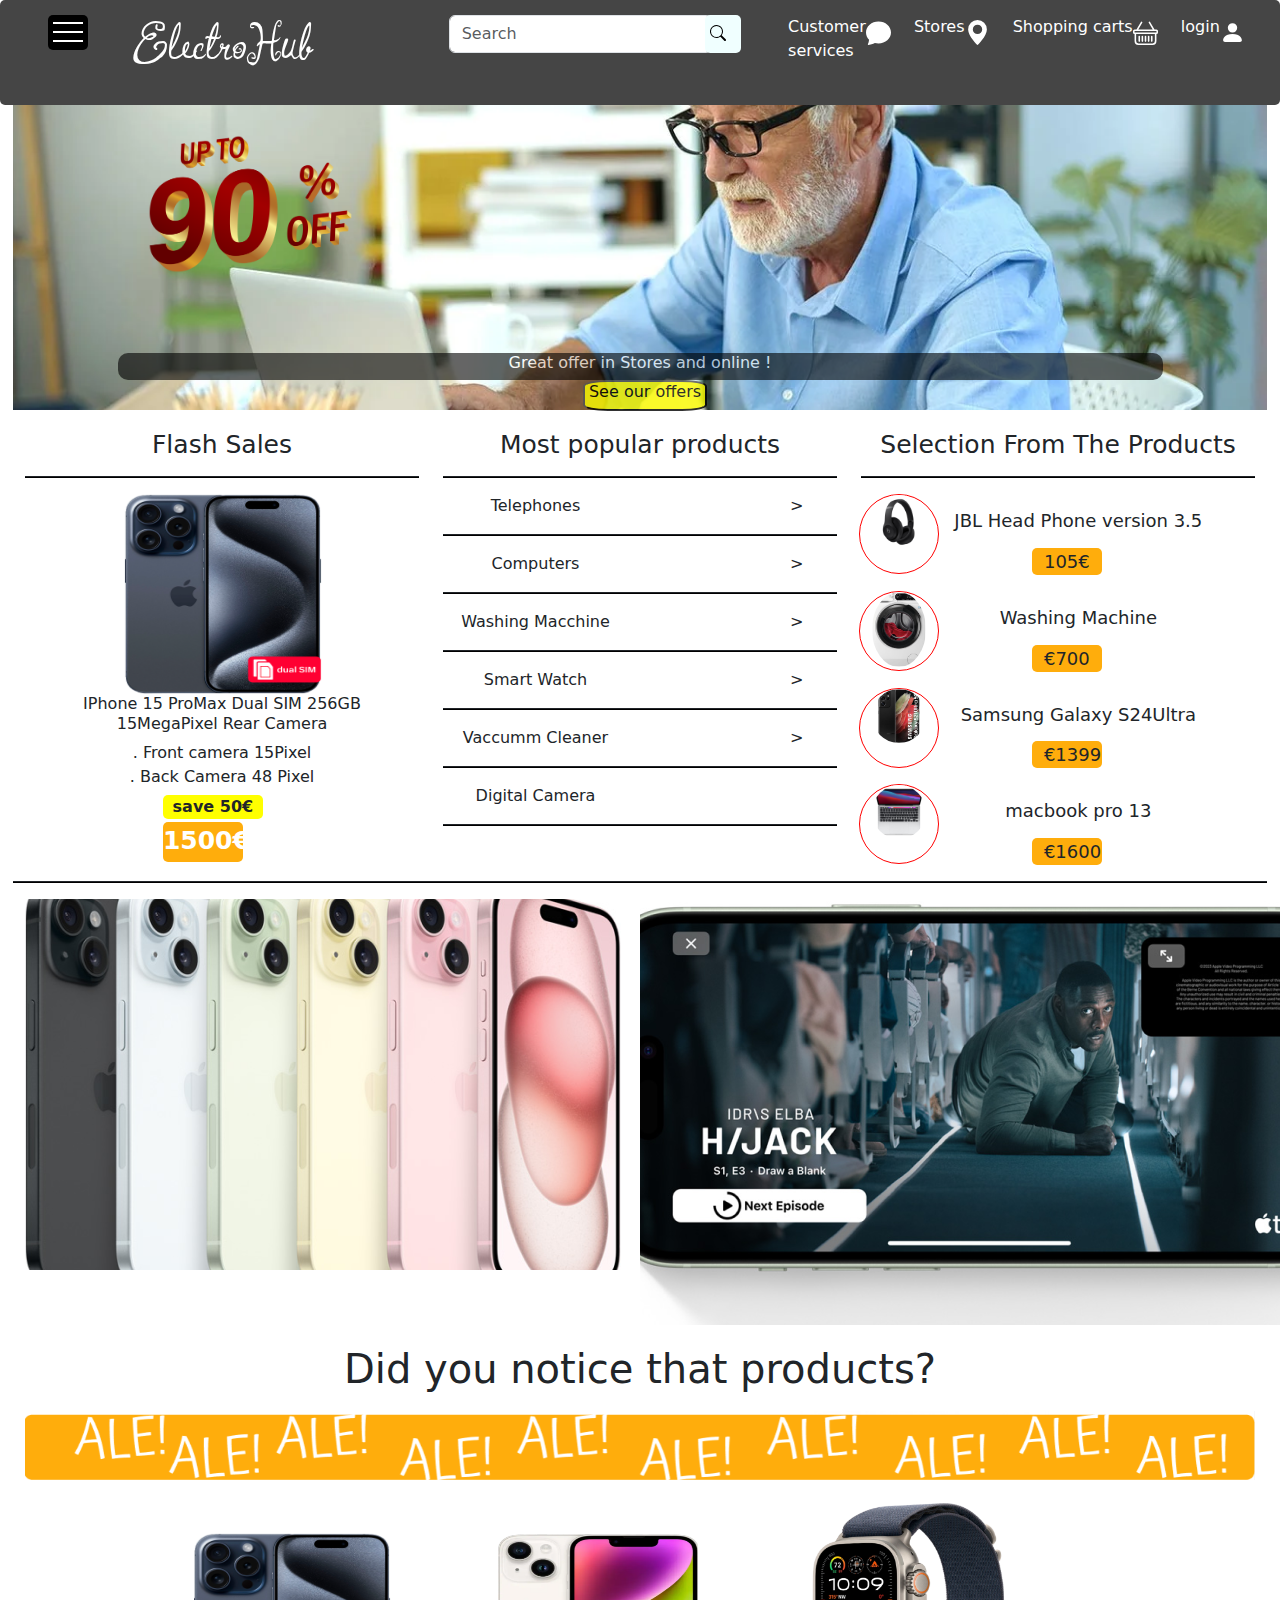
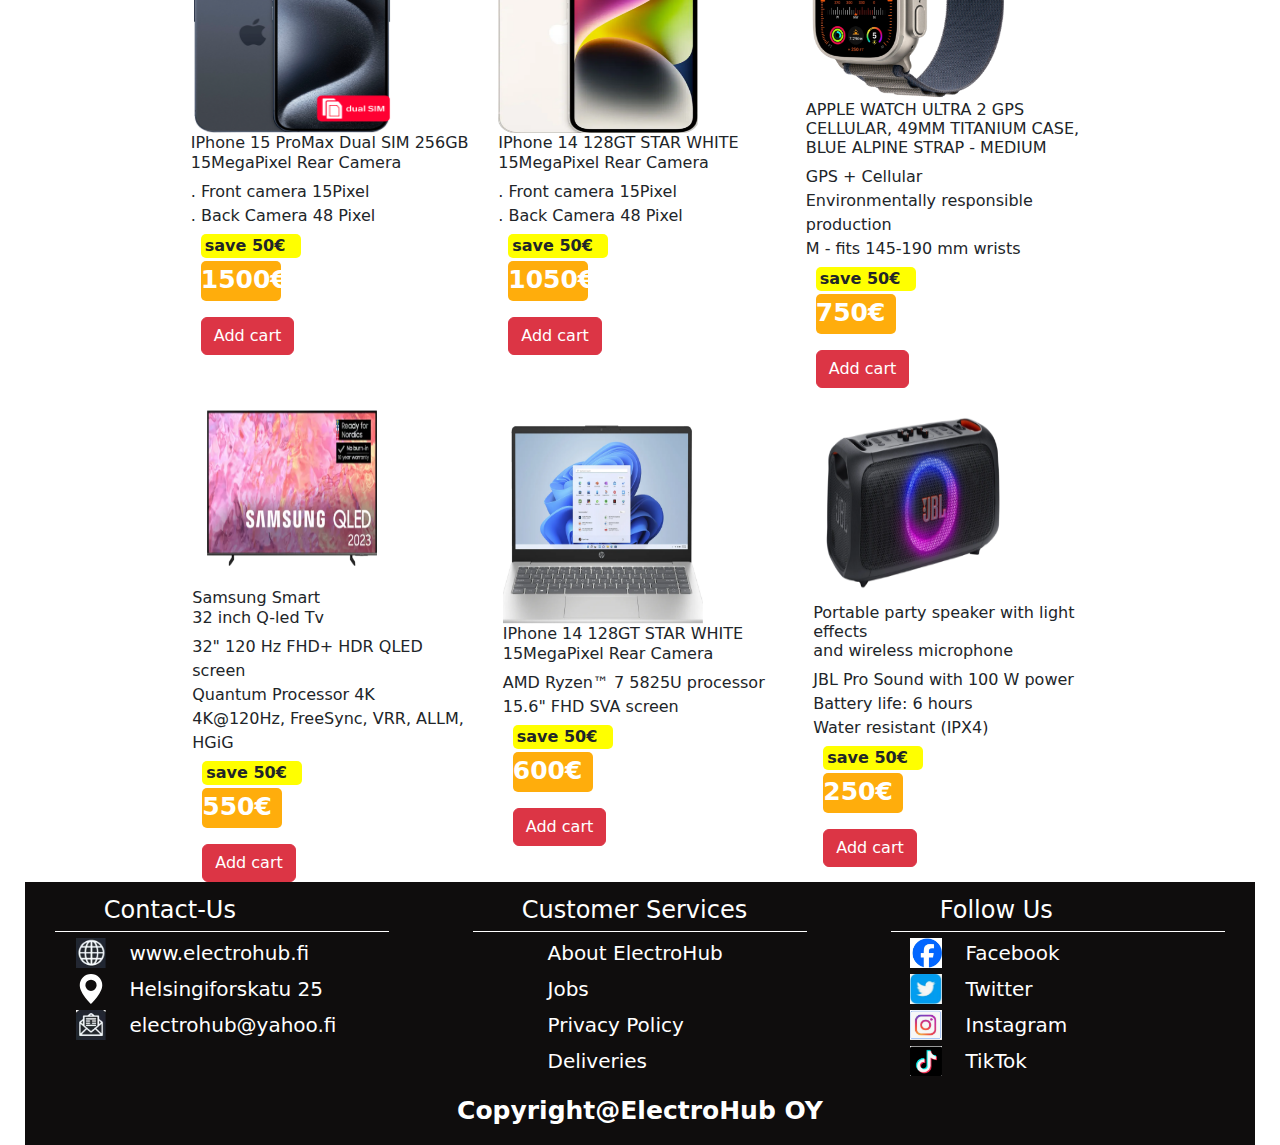
==== commit b4173a3f: "comming" ====
--- a/index.html
+++ b/index.html
@@ -10,6 +10,18 @@
     <link rel="preconnect" href="https://fonts.googleapis.com">
     <link rel="preconnect" href="https://fonts.gstatic.com" crossorigin>
     <link href="https://fonts.googleapis.com/css2?family=Ingrid+Darling&display=swap" rel="stylesheet">
+    <style>
+   button   {
+    cursor: pointer;
+    margin-left: 10px;
+  }
+  button:active {
+    
+    transform: scale(1.1) !important; 
+    background-color: #fcfc0b !important; 
+    color: black !important;
+  }
+    </style>
 </head>
 <body>
 
@@ -49,8 +61,8 @@
     <!-- nav menu start  -->
     <div class="col-lg-5  col justify-content-evenly  d-none d-sm-none d-md-none d-lg-flex align-content-center">
          <div class="navbar-menu d-flex">
-            <p> Customer <br>services</p>
-            <img src="img/chat-fill.svg" alt="img of the svg" class="navbar-menu-icon">
+          <a href="costomer.php"><p> Customer <br>services</p></a>
+                      <img src="img/chat-fill.svg" alt="img of the svg" class="navbar-menu-icon">
 
          </div>
          <div class="navbar-menu d-flex" >
@@ -58,21 +70,13 @@
             <img src="img/geo-alt-fill.svg" alt="img of the location" class="navbar-menu-icon">
          </div>
          <div class="navbar-menu d-flex">
-            <p>Shopping carts</p>
+            <p><a href="selecteditems.php">Shopping carts</a></p>
             <img src="img/basket.svg" alt="the shopping cart" class="navbar-menu-icon">
          </div>
          <div class="navbar-menu d-flex">
-            <p><a href="login.html">login</a></p> <p></p>
-          
-
+            <p><a href="login.php">login</a></p>
             <img src="img/person-fill.svg" alt="the user login icon" class="navbar-menu-icon">
          </div>
-         <div class="navbar-menu d-flex">
-          
-          <p><a href="/Group_26-webprograming/signup.php">signup</a></p>
-
-          <img src="img/person-fill.svg" alt="the user login icon" class="navbar-menu-icon">
-       </div>
     </div>
     <!-- nav menu end  -->
 
@@ -226,6 +230,7 @@
     <hr>
 
 
+
     <!-- third row of the body start where is picture of phone will appear  -->
     <div class="row">
        <div class="col-lg-6 col-12 img-fluid" id="third-row-img"><img src="img/iphone2.png" alt="this is the picture of the iagepnone on landing p"></div>
@@ -244,50 +249,77 @@
    
     <div class="row justify-content-center align-items-center " id="moving-center">
        <!-- items1 -->
+
+      
       <div class="col-12 col-md-6 col-lg-3 justify-content-center align-content-center">
-       <img src="img/iphone15pro.png" id="iphone" class="img-fluid" alt="Iphone 15 promax">
-          <h6>IPhone 15 ProMax  Dual SIM 256GB <br>15MegaPixel Rear Camera</h6>
-           <p id="items-features">. Front camera 15Pixel <br>. Back Camera 48 Pixel</p>
+        <form class="addItems" action="cart.php" method="POST">
+       <img src="img/iphone15pro.png" id="iphone" class="img-fluid" alt="Iphone 15 promax" name="img">
+          <h6 id="description1">IPhone 15 ProMax  Dual SIM 256GB <br>15MegaPixel Rear Camera</h6>
+          <input type="hidden" name="items[1][description]" value="IPhone 15 ProMax  Dual SIM 256GB 15MegaPixel Rear Camera">
+           <p id="items-features" name="features">. Front camera 15Pixel <br>. Back Camera 48 Pixel</p>
            <div id="tprices">
-            <p >save 50€</p>
+            <p  >save 50€</p>
            </div>
           <div>
             <p id="tpricess">1500€</p>
-          </div>
+            <input type="hidden" name="items[1][price]" value="1500">
+          </div>
+          <button type="submit" class="btn btn-danger" name="submit">Add cart</button>
+        </form>
       </div>
+     
+     
       <!-- end first items  -->
 
       <!-- items 2 -->
+     
        <div class="col-12 col-md-6 col-lg-3 justify-content-center align-content-center">
-         <img src="img/APPLE IPHONE 14 128 GT STAR WHITE.png" id="iphone" class="img-fluid" alt="Iphone 14">
-           <h6>IPhone 14 128GT STAR WHITE <br>15MegaPixel Rear Camera</h6>
-            <p id="items-features">. Front camera 15Pixel <br>. Back Camera 48 Pixel</p>
+        <form class="addItems" action="cart.php" method="POST">
+
+         <img src="img/APPLE IPHONE 14 128 GT STAR WHITE.png" id="iphone" class="img-fluid" alt="Iphone 14" name="img">
+           <h6  id="description2">IPhone 14 128GT STAR WHITE <br>15MegaPixel Rear Camera</h6>
+           <input type="hidden" name="items[2][description]" value="IPhone 14 128GT STAR WHITE <br>15MegaPixel Rear Camera">
+
+            <p id="items-features" name="features">. Front camera 15Pixel <br>. Back Camera 48 Pixel</p>
             <div id="tprices">
              <p >save 50€</p>
             </div>
            <div>
              <p id="tpricess">1050€</p>
-           </div>
-      
-         
+             <input type="hidden" name="price" id="price_input">
+             <input type="hidden" name="items[2][price]" value="1050">
+           </div>
+           <button type="submit" class="btn btn-danger" name="submit">Add cart</button>
+          </form>
+       </div>
+      
+      <!-- items2 end  -->
+
+      <!-- items3 start  -->
+
+      
+        <div class="col-12 col-md-6 col-lg-3 justify-content-center align-content-center">
+          <form class="addItems" action="cart.php" method="POST">
            
 
-       </div>
-      <!-- items2 end  -->
-
-      <!-- items3 start  -->
-        <div class="col-12 col-md-6 col-lg-3 justify-content-center align-content-center">
-         <img src="img/Smart-watches.png" id="iphone" class="img-fluid" alt="Smart watch">
-           <h6>APPLE WATCH ULTRA 2 GPS <br>CELLULAR, 49MM TITANIUM CASE, BLUE ALPINE STRAP - MEDIUM</h6>
-            <p id="items-features">GPS + Cellular <br>Environmentally responsible production<br>
+         <img src="img/Smart-watches.png" id="iphone" class="img-fluid" alt="Smart watch" name="img">
+           <h6 id="description3">APPLE WATCH ULTRA 2 GPS <br>CELLULAR, 49MM TITANIUM CASE, BLUE ALPINE STRAP - MEDIUM</h6>
+           <input type="hidden" name="items[3][description]" value="APPLE WATCH ULTRA 2 GPS <br>CELLULAR, 49MM TITANIUM CASE, BLUE ALPINE STRAP - MEDIUM">
+
+            <p id="items-features" name="features">GPS + Cellular <br>Environmentally responsible production<br>
               M - fits 145-190 mm wrists</p>
             <div id="tprices">
              <p >save 50€</p>
             </div>
            <div>
-             <p id="tpricess">750€</p>
-           </div>
+             <p id="tpricess" name="price">750€</p>
+             <input type="hidden" name="items[3][price]" value="750">
+           </div>
+           <button type="submit" class="btn btn-danger" name="submit">Add cart</button>
+          </form>
        </div>
+
+      
 
        <!-- items3 end -->
     </div>
@@ -297,40 +329,62 @@
   <!-- fifth row of the vody start  -->
   <div class="row justify-content-center align-items-center " id="moving-center">
     <!-- items1 -->
+    
    <div class="col-12 col-md-6 col-lg-3 justify-content-center align-content-center">
-    <img src="img/tv.png" id="iphone" class="img-fluid" alt="Smart tv">
-       <h6>Samsung Smart <br> 32 inch Q-led Tv</h6>
-        <p id="items-features">32" 120 Hz FHD+ HDR QLED screen</p>
-        <p>Quantum Processor 4K</p>
-        <p>4K@120Hz, FreeSync, VRR, ALLM, HGiG</p>
+    <form class="addItems" action="cart.php" method="POST">
+    <img src="img/tv.png" id="iphone" class="img-fluid img" alt="Smart tv" >
+    <input type="hidden" name="img4" id="img_input">
+
+       <h6 id="description4">Samsung Smart <br> 32 inch Q-led Tv</h6>
+       <input type="hidden" name="items[4][description]" value="Samsung Smart <br> 32 inch Q-led Tv">
+       <p id="items-features" name="features">32" 120 Hz FHD+ HDR QLED screen <br>
+        Quantum Processor 4K <br>
+        4K@120Hz, FreeSync, VRR, ALLM, HGiG 
+       </p>
         <p></p>
         <div id="tprices">
-         <p >save 50€</p>
+         <p id="discounts">save 50€</p>
+         <input type="hidden" name="discount" id="discount_input">
         </div>
        <div>
-         <p id="tpricess">550€</p>
-       </div>
+         <p id="tpricess"  class="tpricess" >550€</p>
+         <input type="hidden" name="items[4][price]" value="550">
+        </div>
+       <button type="submit" class="btn btn-danger" name="submit">Add cart</button>
+      </form>
    </div>
+  
    <!-- end first items  -->
 
    <!-- items 2 -->
     <div class="col-12 col-md-6 col-lg-3 justify-content-center align-content-center">
+      <form class="addItems" action="cart.php" method="POST">
       <img src="img/HP Laptop 14-em0008no 14 laptop, Win 11 .png" id="iphone" class="img-fluid" alt="Hp laptops">
-        <h6>IPhone 14 128GT STAR WHITE <br>15MegaPixel Rear Camera</h6>
-         <p id="items-features">AMD Ryzen™ 7 5825U processor<br>15.6" FHD SVA screen</p>
+
+        <h6 id="description5">IPhone 14 128GT STAR WHITE <br>15MegaPixel Rear Camera</h6>
+        <input type="hidden" name="items[5][description]" value="IPhone 14 128GT STAR WHITE <br>15MegaPixel Rear Camera">
+        <p id="items-features">AMD Ryzen™ 7 5825U processor<br>15.6" FHD SVA screen</p>
          <div id="tprices">
           <p >save 50€</p>
          </div>
         <div>
           <p id="tpricess">600€</p>
-        </div>
+          <input type="hidden" name="items[5][price]" value="600">
+        </div>
+        <button type="submit" class="btn btn-danger" name="submit5">Add cart</button>
+      </form>
     </div>
    <!-- items2 end  -->
 
    <!-- items3 start  -->
      <div class="col-12 col-md-6 col-lg-3 justify-content-center align-content-center">
+      <form class="addItems" action="cart.php" method="POST">
       <img src="img/jbl.png" id="iphone" class="img-fluid" alt="JBL Speaker">
-        <h6>Portable party speaker with light effects <br>and wireless microphone</h6>
+        <h6 id="description6">Portable party speaker with light effects <br>and wireless microphone</h6>
+        <input type="hidden" name="items[6][description]" value="Portable party speaker with light effects <br>and wireless microphone">
+
+        <input type="hidden" name="description6" id="description_input">
+
          <p id="items-features">JBL Pro Sound with 100 W power<br>Battery life: 6 hours<br>Water resistant (IPX4)
            </p>
          <div id="tprices">
@@ -338,7 +392,10 @@
          </div>
         <div>
           <p id="tpricess">250€</p>
-        </div>
+          <input type="hidden" name="items[6][price]" value="250">
+        </div>
+        <button type="submit" class="btn btn-danger" name="submit6">Add cart</button>
+      </form>
     </div>
 
     <!-- items3 end -->
@@ -436,6 +493,8 @@
 
 <script src="js/bootstrap.js"></script>
 <script src="js/bootstrap.min.js"></script>
+<script src="datavalidation.js"></script>
+
 
 
 </body>
--- a/css/styles.css
+++ b/css/styles.css
@@ -306,7 +306,7 @@
           margin-left:10px;
           max-width: 80px;
           color: white;
-          background-color: #ffad0c;
+          background-color: #ffad0c !important;
           border-radius: 5px;
           font-weight: bold;
           font-size: 25px;
@@ -409,4 +409,17 @@
 
 #forgetpassword >a{
   color: #1877f2;
-}+}
+
+
+
+.btn  {
+    cursor: pointer;
+    margin-left: 10px;
+  }
+  .btn:active {
+    
+    transform: scale(1.1) !important; 
+    background-color: #fcfc0b !important; 
+    color: black !important;
+  }
